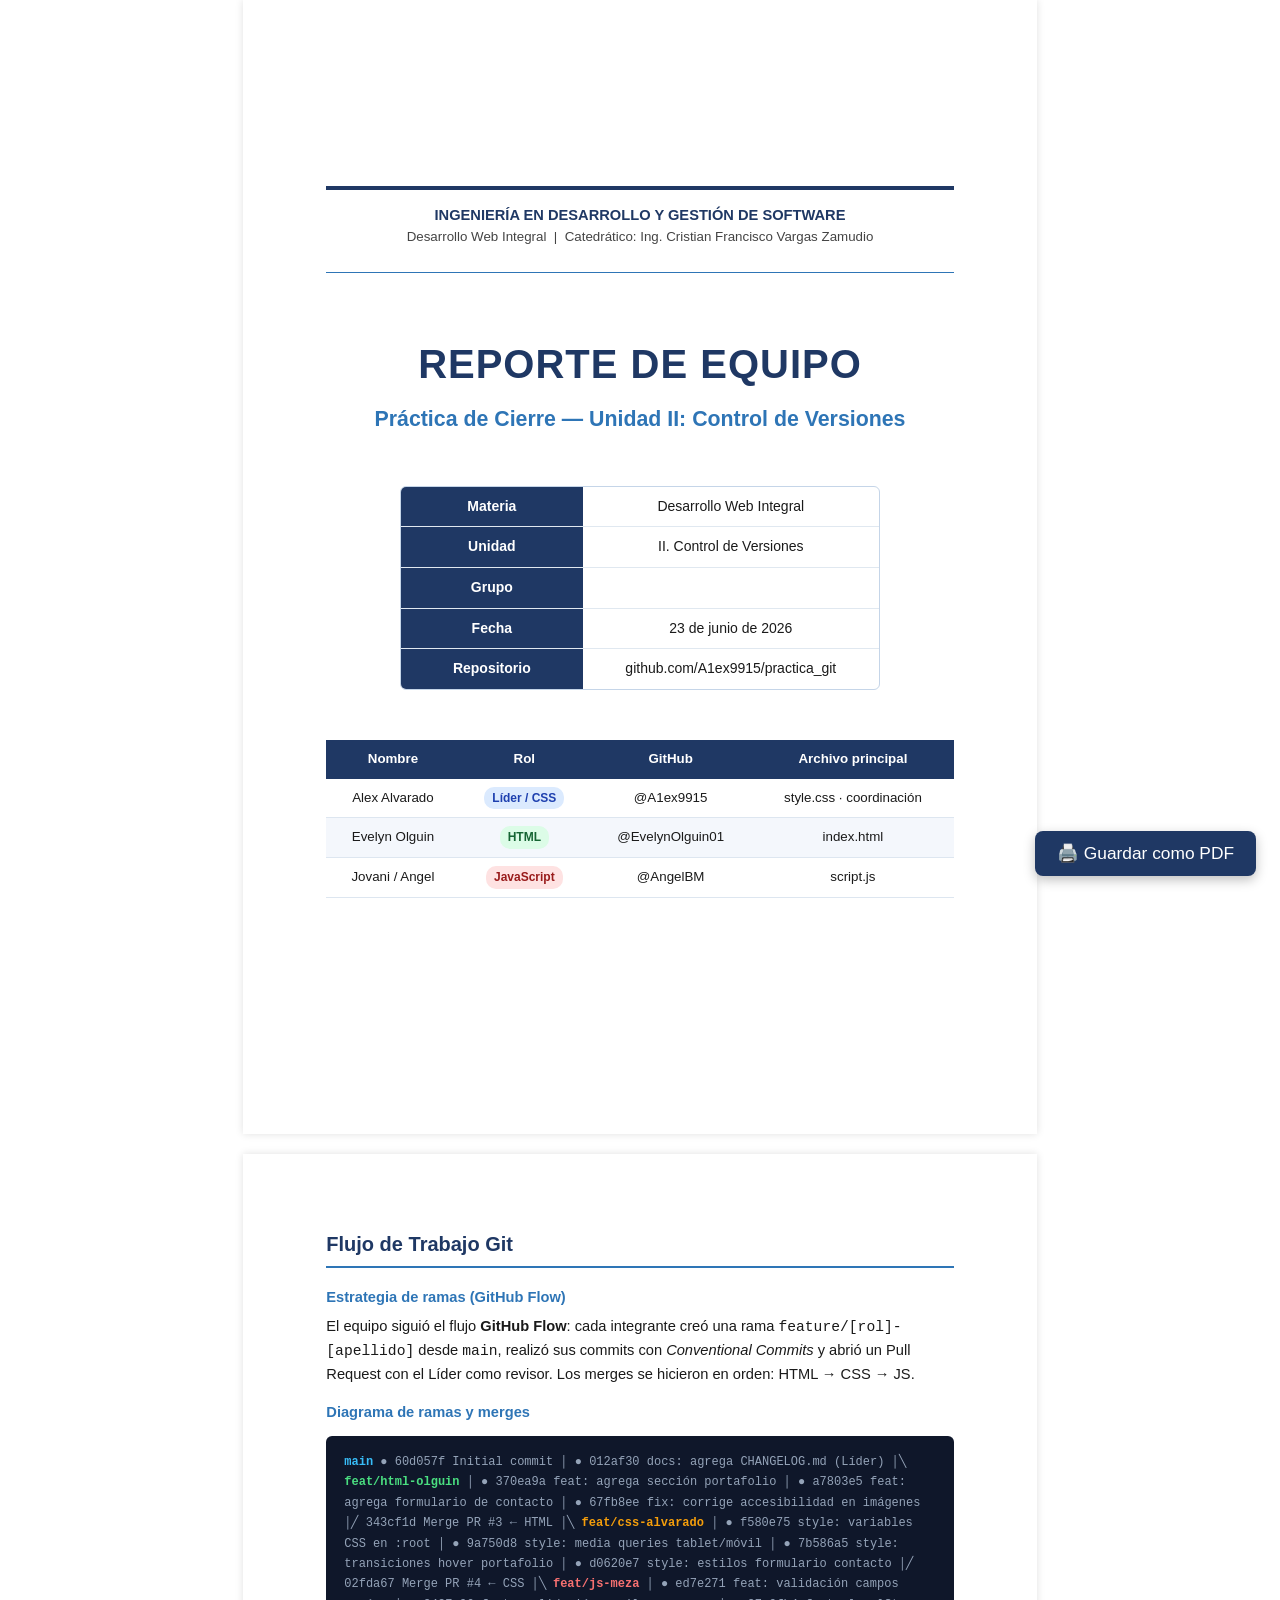
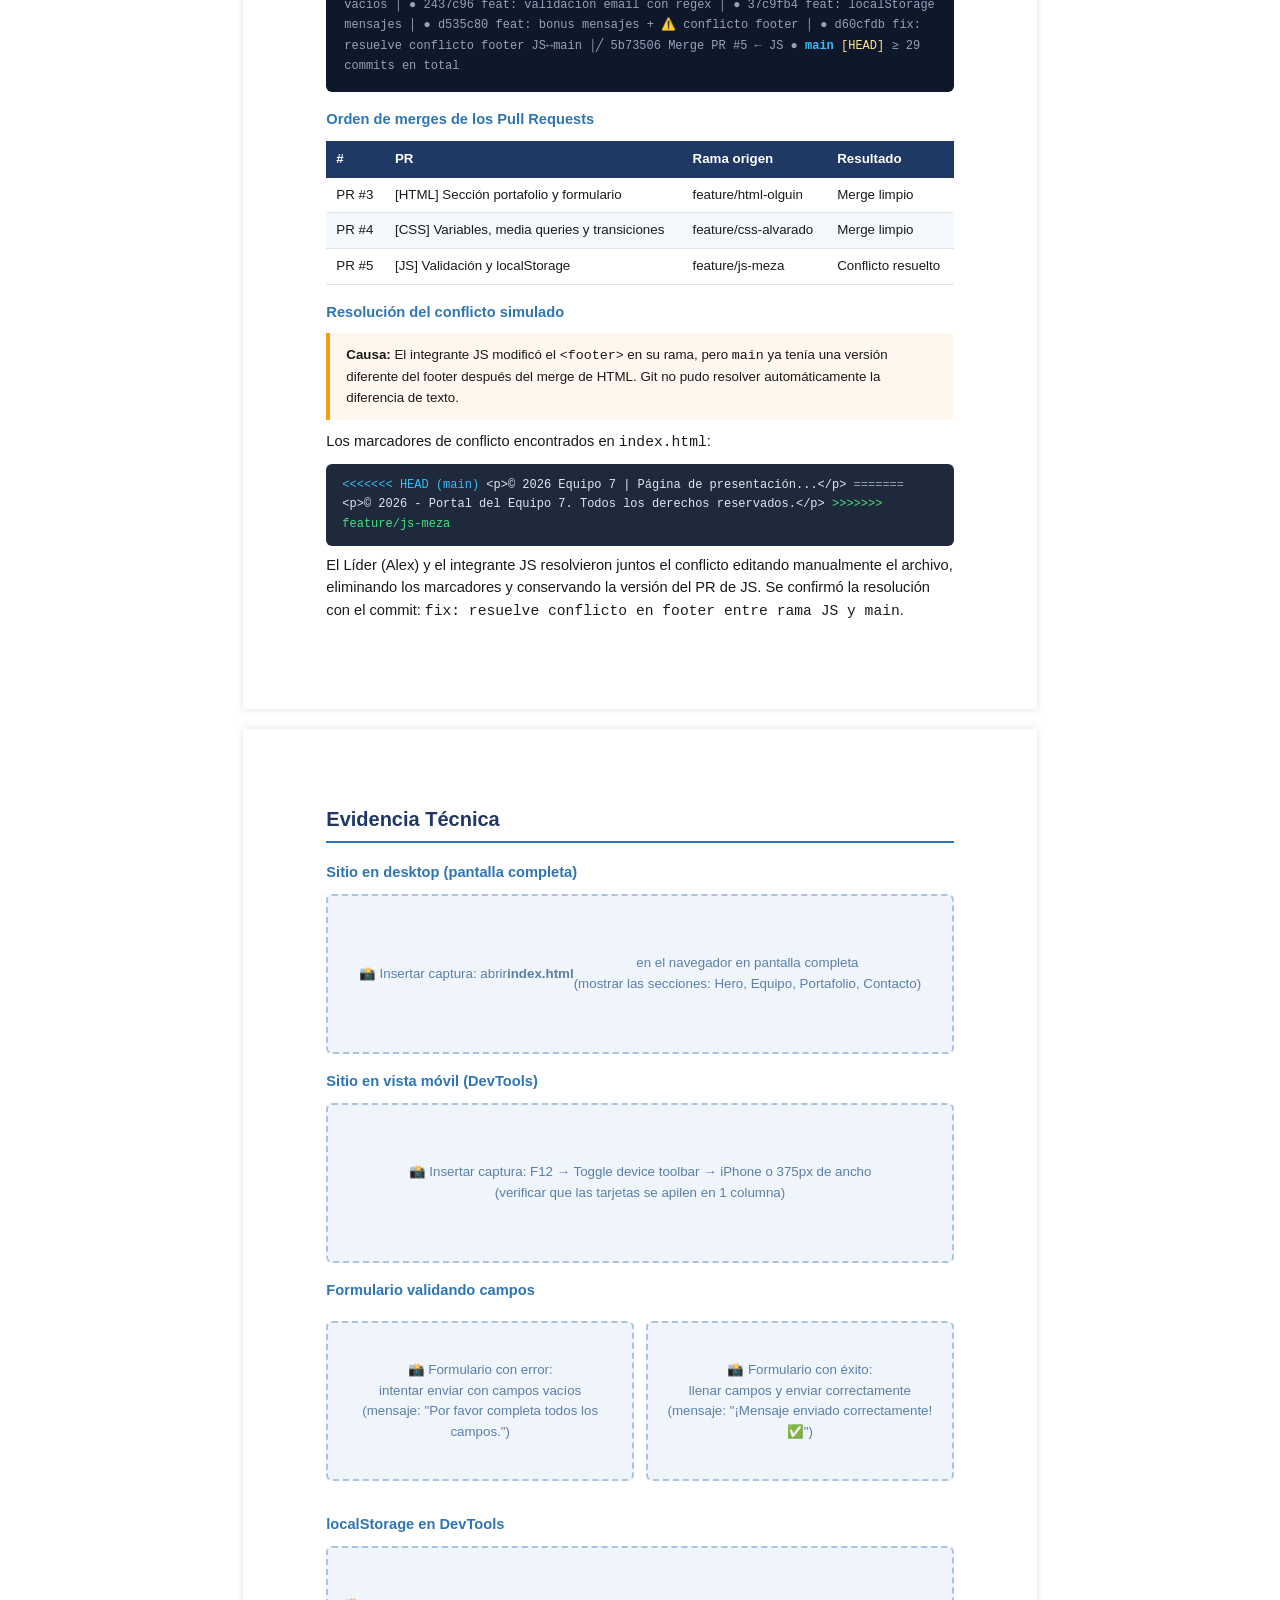
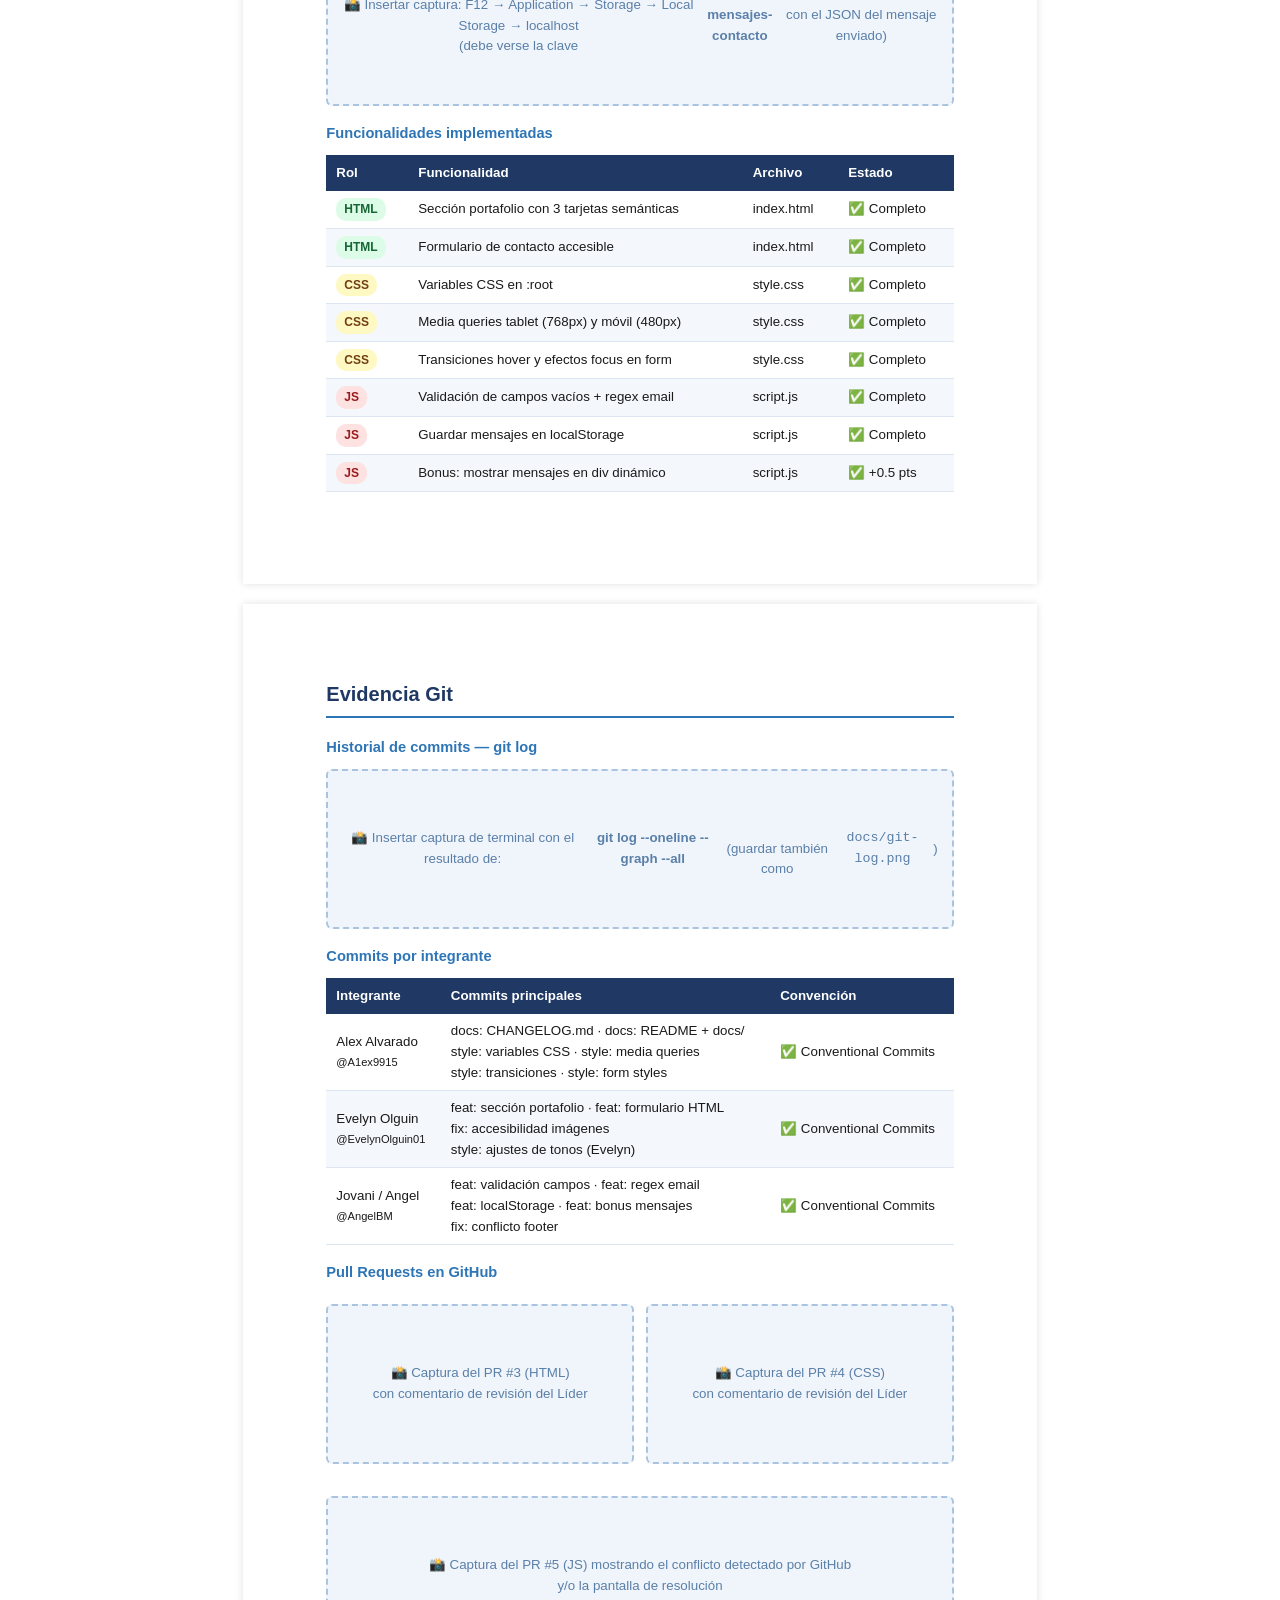
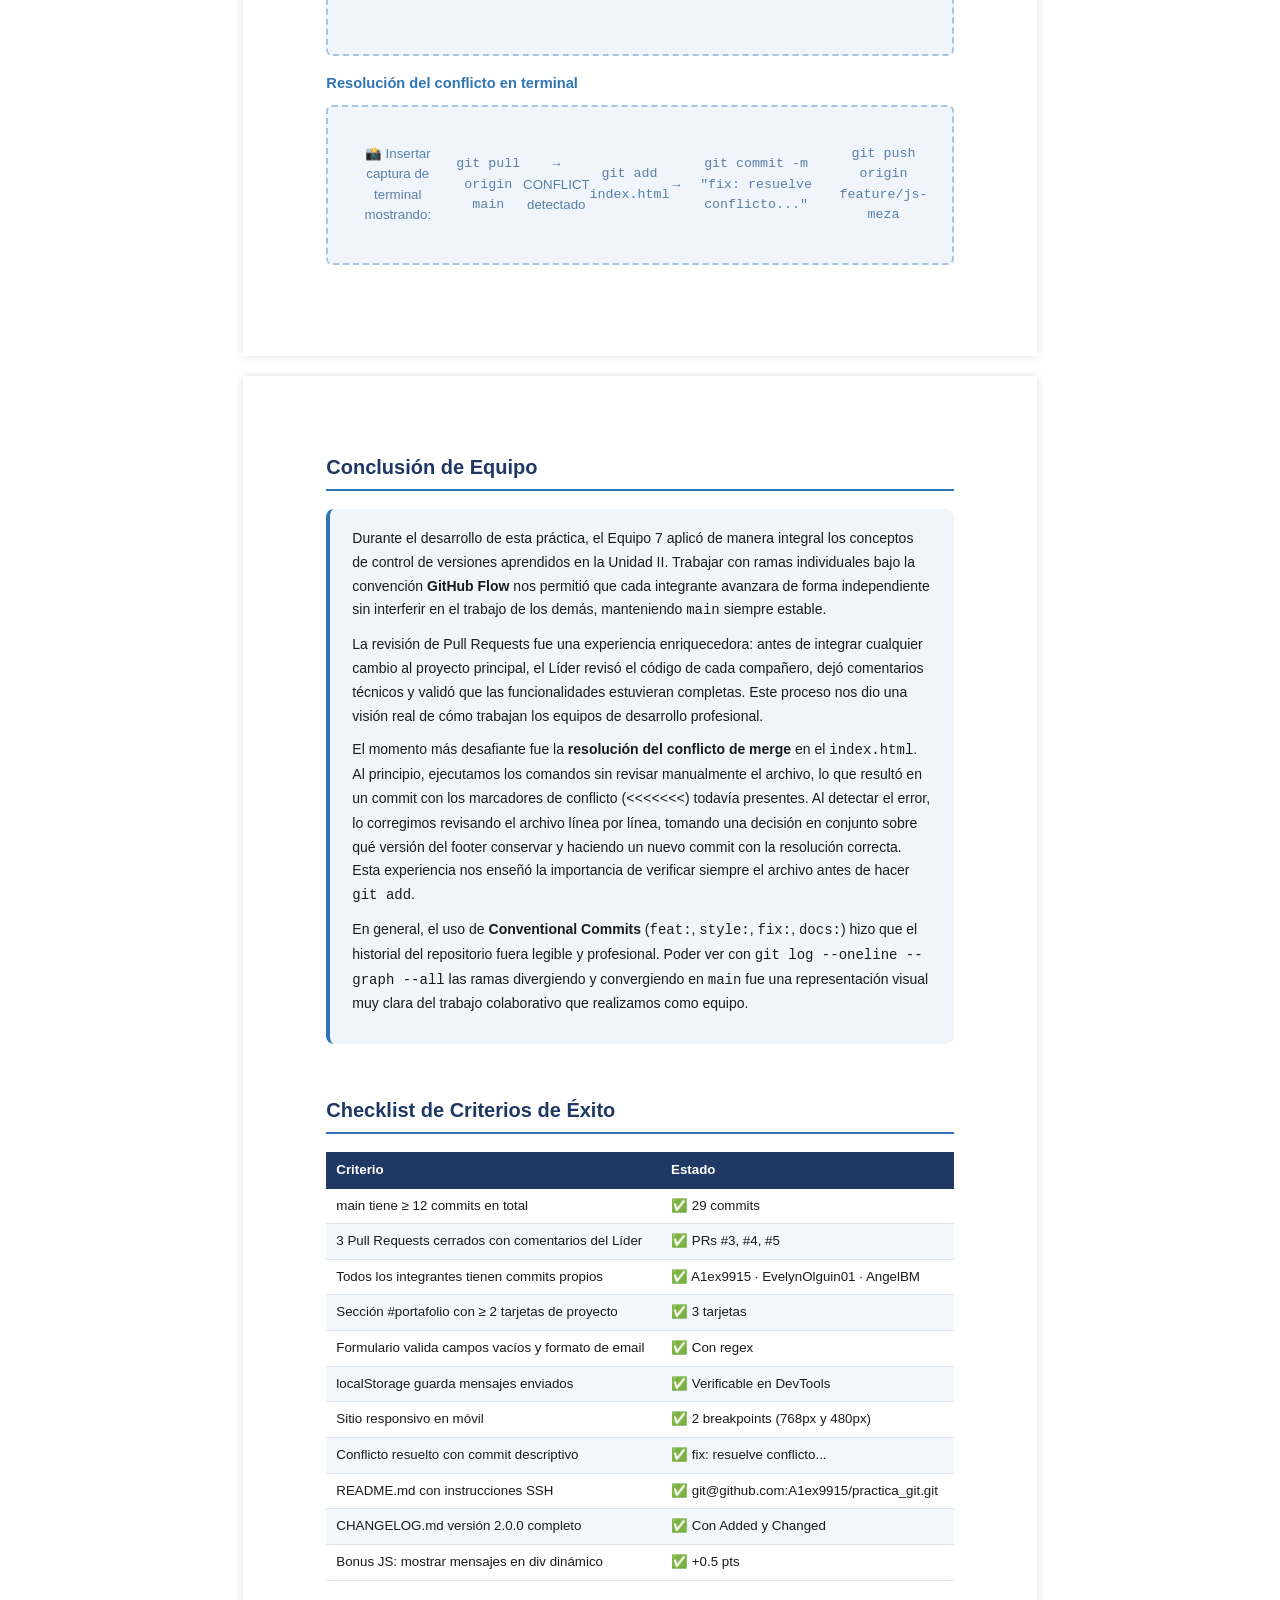
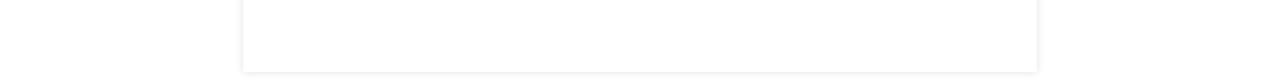
==== docs/reporte-equipo.html @ dd444dd9 "docs: agrega reporte de equipo HTML listo para PDF" ====
<!DOCTYPE html>
<html lang="es">
<head>
  <meta charset="UTF-8">
  <meta name="viewport" content="width=device-width, initial-scale=1.0">
  <title>Reporte de Equipo — Práctica de Cierre Unidad II</title>
  <style>
    * { margin: 0; padding: 0; box-sizing: border-box; }

    body {
      font-family: 'Segoe UI', Arial, sans-serif;
      font-size: 11pt;
      color: #1a1a1a;
      background: white;
      line-height: 1.55;
    }

    /* ── Página ── */
    .page {
      width: 21cm;
      min-height: 29.7cm;
      margin: 0 auto 20px;
      padding: 2cm 2.2cm;
      background: white;
      box-shadow: 0 0 8px rgba(0,0,0,0.12);
    }

    @media print {
      body { background: white; }
      .page { box-shadow: none; margin: 0; padding: 1.8cm 2cm; page-break-after: always; }
      .page:last-child { page-break-after: avoid; }
      .no-print { display: none; }
    }

    /* ── Portada ── */
    .portada {
      display: flex;
      flex-direction: column;
      align-items: center;
      justify-content: center;
      text-align: center;
      min-height: 26cm;
      gap: 0;
    }

    .inst-header {
      border-top: 4px solid #1f3864;
      border-bottom: 1px solid #2e75b6;
      padding: 14px 0;
      width: 100%;
      margin-bottom: 60px;
    }

    .inst-header p { font-size: 10pt; color: #444; }
    .inst-header strong { font-size: 11pt; color: #1f3864; }

    .portada h1 {
      font-size: 30pt;
      color: #1f3864;
      letter-spacing: 1px;
      margin-bottom: 8px;
    }

    .portada h2 {
      font-size: 16pt;
      color: #2e75b6;
      font-weight: 600;
      margin-bottom: 50px;
    }

    .ficha {
      border: 1px solid #c5d5e8;
      border-radius: 6px;
      overflow: hidden;
      width: 100%;
      max-width: 480px;
      margin-bottom: 50px;
    }

    .ficha table { width: 100%; border-collapse: collapse; }
    .ficha td { padding: 9px 14px; font-size: 10.5pt; border-bottom: 1px solid #e0e8f0; }
    .ficha td:first-child { background: #1f3864; color: white; font-weight: 600; width: 38%; }
    .ficha tr:last-child td { border-bottom: none; }

    .integrantes { width: 100%; margin-bottom: 50px; }
    .integrantes table { width: 100%; border-collapse: collapse; }
    .integrantes th {
      background: #1f3864; color: white;
      padding: 9px 12px; font-size: 10pt;
    }
    .integrantes td {
      padding: 8px 12px; border-bottom: 1px solid #dde6f0;
      font-size: 10pt;
    }
    .integrantes tr:nth-child(even) td { background: #f4f7fc; }

    .portada footer-note {
      font-size: 9pt; color: #888;
    }

    /* ── Secciones internas ── */
    .section-title {
      font-size: 15pt;
      color: #1f3864;
      border-bottom: 2px solid #2e75b6;
      padding-bottom: 6px;
      margin-bottom: 18px;
      margin-top: 28px;
    }

    .section-title:first-of-type { margin-top: 0; }

    h3 {
      font-size: 11pt;
      color: #2e75b6;
      margin: 16px 0 6px;
    }

    p { margin-bottom: 10px; }

    /* ── GitGraph ── */
    .gitgraph {
      font-family: 'Courier New', monospace;
      font-size: 9pt;
      background: #0f172a;
      color: #e2e8f0;
      padding: 16px 18px;
      border-radius: 6px;
      line-height: 1.7;
      margin: 12px 0;
      overflow-x: auto;
    }

    .git-main    { color: #38bdf8; font-weight: bold; }
    .git-html    { color: #4ade80; font-weight: bold; }
    .git-css     { color: #f59e0b; font-weight: bold; }
    .git-js      { color: #f87171; font-weight: bold; }
    .git-commit  { color: #94a3b8; }
    .git-merge   { color: #c084fc; }
    .git-tag     { color: #fde68a; }

    /* ── Tabla ── */
    table.data {
      width: 100%;
      border-collapse: collapse;
      font-size: 10pt;
      margin: 10px 0 16px;
    }

    table.data th {
      background: #1f3864;
      color: white;
      padding: 8px 10px;
      text-align: left;
    }

    table.data td {
      padding: 7px 10px;
      border-bottom: 1px solid #dde6f0;
    }

    table.data tr:nth-child(even) td { background: #f4f7fc; }

    /* ── Screenshot placeholder ── */
    .screenshot {
      border: 2px dashed #aac4e0;
      border-radius: 6px;
      background: #f0f5fb;
      min-height: 160px;
      display: flex;
      align-items: center;
      justify-content: center;
      color: #5a7fa8;
      font-size: 10pt;
      text-align: center;
      padding: 14px;
      margin: 10px 0 16px;
    }

    .screenshot-grid {
      display: grid;
      grid-template-columns: 1fr 1fr;
      gap: 12px;
      margin: 10px 0 16px;
    }

    /* ── Badges ── */
    .badge {
      display: inline-block;
      padding: 2px 8px;
      border-radius: 10px;
      font-size: 9pt;
      font-weight: 600;
    }
    .badge-html { background: #dcfce7; color: #166534; }
    .badge-css  { background: #fef9c3; color: #713f12; }
    .badge-js   { background: #fee2e2; color: #991b1b; }
    .badge-lead { background: #dbeafe; color: #1e40af; }

    /* ── Conflicto ── */
    .conflict-box {
      background: #fff7ed;
      border-left: 4px solid #f59e0b;
      padding: 12px 16px;
      border-radius: 0 6px 6px 0;
      margin: 10px 0;
      font-size: 10pt;
    }

    .code {
      font-family: 'Courier New', monospace;
      font-size: 9pt;
      background: #1e293b;
      color: #e2e8f0;
      padding: 12px 16px;
      border-radius: 6px;
      margin: 8px 0;
      line-height: 1.6;
    }

    .code .c-head  { color: #38bdf8; }
    .code .c-sep   { color: #94a3b8; }
    .code .c-tail  { color: #4ade80; }
    .code .c-del   { color: #f87171; }
    .code .c-add   { color: #4ade80; }

    /* ── Conclusión ── */
    .conclusion {
      background: #f0f5fb;
      border-radius: 8px;
      padding: 18px 22px;
      border-left: 4px solid #2e75b6;
      font-size: 10.5pt;
      line-height: 1.7;
      margin-top: 10px;
    }

    /* ── Print button ── */
    .print-btn {
      position: fixed;
      bottom: 24px;
      right: 24px;
      background: #1f3864;
      color: white;
      border: none;
      padding: 12px 22px;
      border-radius: 8px;
      font-size: 13pt;
      cursor: pointer;
      box-shadow: 0 4px 12px rgba(0,0,0,0.25);
    }
    .print-btn:hover { background: #2e75b6; }
  </style>
</head>
<body>

<!-- ════════════ PÁGINA 1 — PORTADA ════════════ -->
<div class="page">
  <div class="portada">

    <div class="inst-header">
      <strong>INGENIERÍA EN DESARROLLO Y GESTIÓN DE SOFTWARE</strong><br>
      <p>Desarrollo Web Integral &nbsp;|&nbsp; Catedrático: Ing. Cristian Francisco Vargas Zamudio</p>
    </div>

    <h1>REPORTE DE EQUIPO</h1>
    <h2>Práctica de Cierre — Unidad II: Control de Versiones</h2>

    <div class="ficha">
      <table>
        <tr><td>Materia</td><td>Desarrollo Web Integral</td></tr>
        <tr><td>Unidad</td><td>II. Control de Versiones</td></tr>
        <tr><td>Grupo</td><td><!-- AGREGA TU GRUPO AQUÍ --></td></tr>
        <tr><td>Fecha</td><td>23 de junio de 2026</td></tr>
        <tr><td>Repositorio</td><td>github.com/A1ex9915/practica_git</td></tr>
      </table>
    </div>

    <div class="integrantes">
      <table>
        <thead>
          <tr>
            <th>Nombre</th>
            <th>Rol</th>
            <th>GitHub</th>
            <th>Archivo principal</th>
          </tr>
        </thead>
        <tbody>
          <tr>
            <td>Alex Alvarado</td>
            <td><span class="badge badge-lead">Líder / CSS</span></td>
            <td>@A1ex9915</td>
            <td>style.css · coordinación</td>
          </tr>
          <tr>
            <td>Evelyn Olguin</td>
            <td><span class="badge badge-html">HTML</span></td>
            <td>@EvelynOlguin01</td>
            <td>index.html</td>
          </tr>
          <tr>
            <td>Jovani / Angel</td>
            <td><span class="badge badge-js">JavaScript</span></td>
            <td>@AngelBM</td>
            <td>script.js</td>
          </tr>
        </tbody>
      </table>
    </div>

  </div>
</div>


<!-- ════════════ PÁGINA 2 — FLUJO DE TRABAJO ════════════ -->
<div class="page">

  <h2 class="section-title">Flujo de Trabajo Git</h2>

  <h3>Estrategia de ramas (GitHub Flow)</h3>
  <p>
    El equipo siguió el flujo <strong>GitHub Flow</strong>: cada integrante creó una rama
    <code>feature/[rol]-[apellido]</code> desde <code>main</code>, realizó sus commits con
    <em>Conventional Commits</em> y abrió un Pull Request con el Líder como revisor.
    Los merges se hicieron en orden: HTML → CSS → JS.
  </p>

  <h3>Diagrama de ramas y merges</h3>
  <div class="gitgraph">
<span class="git-main">main</span>          <span class="git-commit">●  60d057f  Initial commit</span>
                 <span class="git-commit">│</span>
                 <span class="git-commit">●  012af30  docs: agrega CHANGELOG.md (Líder)</span>
                 <span class="git-commit">│╲</span>
<span class="git-html">feat/html-olguin</span>  <span class="git-commit">│ ●  370ea9a  feat: agrega sección portafolio</span>
                 <span class="git-commit">│ ●  a7803e5  feat: agrega formulario de contacto</span>
                 <span class="git-commit">│ ●  67fb8ee  fix: corrige accesibilidad en imágenes</span>
                 <span class="git-commit">│╱  343cf1d  Merge PR #3 ← HTML</span>
                 <span class="git-commit">│╲</span>
<span class="git-css">feat/css-alvarado</span> <span class="git-commit">│ ●  f580e75  style: variables CSS en :root</span>
                 <span class="git-commit">│ ●  9a750d8  style: media queries tablet/móvil</span>
                 <span class="git-commit">│ ●  7b586a5  style: transiciones hover portafolio</span>
                 <span class="git-commit">│ ●  d0620e7  style: estilos formulario contacto</span>
                 <span class="git-commit">│╱  02fda67  Merge PR #4 ← CSS</span>
                 <span class="git-commit">│╲</span>
<span class="git-js">feat/js-meza</span>      <span class="git-commit">│ ●  ed7e271  feat: validación campos vacíos</span>
                 <span class="git-commit">│ ●  2437c96  feat: validación email con regex</span>
                 <span class="git-commit">│ ●  37c9fb4  feat: localStorage mensajes</span>
                 <span class="git-commit">│ ●  d535c80  feat: bonus mensajes + ⚠️ conflicto footer</span>
                 <span class="git-commit">│ ●  d60cfdb  fix: resuelve conflicto footer JS↔main</span>
                 <span class="git-commit">│╱  5b73506  Merge PR #5 ← JS</span>
                 <span class="git-commit">●</span>
<span class="git-main">main </span><span class="git-tag">[HEAD]</span>    <span class="git-commit">≥ 29 commits en total</span>
  </div>

  <h3>Orden de merges de los Pull Requests</h3>
  <table class="data">
    <thead>
      <tr><th>#</th><th>PR</th><th>Rama origen</th><th>Resultado</th></tr>
    </thead>
    <tbody>
      <tr><td>PR #3</td><td>[HTML] Sección portafolio y formulario</td><td>feature/html-olguin</td><td>Merge limpio</td></tr>
      <tr><td>PR #4</td><td>[CSS] Variables, media queries y transiciones</td><td>feature/css-alvarado</td><td>Merge limpio</td></tr>
      <tr><td>PR #5</td><td>[JS] Validación y localStorage</td><td>feature/js-meza</td><td>Conflicto resuelto</td></tr>
    </tbody>
  </table>

  <h3>Resolución del conflicto simulado</h3>
  <div class="conflict-box">
    <strong>Causa:</strong> El integrante JS modificó el <code>&lt;footer&gt;</code> en su rama, pero
    <code>main</code> ya tenía una versión diferente del footer después del merge de HTML.
    Git no pudo resolver automáticamente la diferencia de texto.
  </div>

  <p>Los marcadores de conflicto encontrados en <code>index.html</code>:</p>
  <div class="code">
<span class="c-head">&lt;&lt;&lt;&lt;&lt;&lt;&lt; HEAD (main)</span>
  &lt;p&gt;© 2026 Equipo 7 | Página de presentación...&lt;/p&gt;
<span class="c-sep">=======</span>
  &lt;p&gt;© 2026 - Portal del Equipo 7. Todos los derechos reservados.&lt;/p&gt;
<span class="c-tail">&gt;&gt;&gt;&gt;&gt;&gt;&gt; feature/js-meza</span>
  </div>

  <p>
    El Líder (Alex) y el integrante JS resolvieron juntos el conflicto editando manualmente
    el archivo, eliminando los marcadores y conservando la versión del PR de JS.
    Se confirmó la resolución con el commit:
    <code>fix: resuelve conflicto en footer entre rama JS y main</code>.
  </p>

</div>


<!-- ════════════ PÁGINA 3 — EVIDENCIA TÉCNICA ════════════ -->
<div class="page">

  <h2 class="section-title">Evidencia Técnica</h2>

  <h3>Sitio en desktop (pantalla completa)</h3>
  <div class="screenshot">
    📸 Insertar captura: abrir <strong>index.html</strong> en el navegador en pantalla completa<br>
    (mostrar las secciones: Hero, Equipo, Portafolio, Contacto)
  </div>

  <h3>Sitio en vista móvil (DevTools)</h3>
  <div class="screenshot">
    📸 Insertar captura: F12 → Toggle device toolbar → iPhone o 375px de ancho<br>
    (verificar que las tarjetas se apilen en 1 columna)
  </div>

  <h3>Formulario validando campos</h3>
  <div class="screenshot-grid">
    <div class="screenshot">
      📸 Formulario con error:<br>intentar enviar con campos vacíos<br>
      (mensaje: "Por favor completa todos los campos.")
    </div>
    <div class="screenshot">
      📸 Formulario con éxito:<br>llenar campos y enviar correctamente<br>
      (mensaje: "¡Mensaje enviado correctamente! ✅")
    </div>
  </div>

  <h3>localStorage en DevTools</h3>
  <div class="screenshot">
    📸 Insertar captura: F12 → Application → Storage → Local Storage → localhost<br>
    (debe verse la clave <strong>mensajes-contacto</strong> con el JSON del mensaje enviado)
  </div>

  <h3>Funcionalidades implementadas</h3>
  <table class="data">
    <thead>
      <tr><th>Rol</th><th>Funcionalidad</th><th>Archivo</th><th>Estado</th></tr>
    </thead>
    <tbody>
      <tr><td><span class="badge badge-html">HTML</span></td><td>Sección portafolio con 3 tarjetas semánticas</td><td>index.html</td><td>✅ Completo</td></tr>
      <tr><td><span class="badge badge-html">HTML</span></td><td>Formulario de contacto accesible</td><td>index.html</td><td>✅ Completo</td></tr>
      <tr><td><span class="badge badge-css">CSS</span></td><td>Variables CSS en :root</td><td>style.css</td><td>✅ Completo</td></tr>
      <tr><td><span class="badge badge-css">CSS</span></td><td>Media queries tablet (768px) y móvil (480px)</td><td>style.css</td><td>✅ Completo</td></tr>
      <tr><td><span class="badge badge-css">CSS</span></td><td>Transiciones hover y efectos focus en form</td><td>style.css</td><td>✅ Completo</td></tr>
      <tr><td><span class="badge badge-js">JS</span></td><td>Validación de campos vacíos + regex email</td><td>script.js</td><td>✅ Completo</td></tr>
      <tr><td><span class="badge badge-js">JS</span></td><td>Guardar mensajes en localStorage</td><td>script.js</td><td>✅ Completo</td></tr>
      <tr><td><span class="badge badge-js">JS</span></td><td>Bonus: mostrar mensajes en div dinámico</td><td>script.js</td><td>✅ +0.5 pts</td></tr>
    </tbody>
  </table>

</div>


<!-- ════════════ PÁGINA 4 — EVIDENCIA GIT ════════════ -->
<div class="page">

  <h2 class="section-title">Evidencia Git</h2>

  <h3>Historial de commits — git log</h3>
  <div class="screenshot">
    📸 Insertar captura de terminal con el resultado de:<br>
    <strong>git log --oneline --graph --all</strong><br>
    (guardar también como <code>docs/git-log.png</code>)
  </div>

  <h3>Commits por integrante</h3>
  <table class="data">
    <thead>
      <tr><th>Integrante</th><th>Commits principales</th><th>Convención</th></tr>
    </thead>
    <tbody>
      <tr>
        <td>Alex Alvarado<br><small>@A1ex9915</small></td>
        <td>
          docs: CHANGELOG.md · docs: README + docs/<br>
          style: variables CSS · style: media queries<br>
          style: transiciones · style: form styles
        </td>
        <td>✅ Conventional Commits</td>
      </tr>
      <tr>
        <td>Evelyn Olguin<br><small>@EvelynOlguin01</small></td>
        <td>
          feat: sección portafolio · feat: formulario HTML<br>
          fix: accesibilidad imágenes<br>
          style: ajustes de tonos (Evelyn)
        </td>
        <td>✅ Conventional Commits</td>
      </tr>
      <tr>
        <td>Jovani / Angel<br><small>@AngelBM</small></td>
        <td>
          feat: validación campos · feat: regex email<br>
          feat: localStorage · feat: bonus mensajes<br>
          fix: conflicto footer
        </td>
        <td>✅ Conventional Commits</td>
      </tr>
    </tbody>
  </table>

  <h3>Pull Requests en GitHub</h3>
  <div class="screenshot-grid">
    <div class="screenshot">
      📸 Captura del PR #3 (HTML)<br>
      con comentario de revisión del Líder
    </div>
    <div class="screenshot">
      📸 Captura del PR #4 (CSS)<br>
      con comentario de revisión del Líder
    </div>
  </div>
  <div class="screenshot">
    📸 Captura del PR #5 (JS) mostrando el conflicto detectado por GitHub<br>
    y/o la pantalla de resolución
  </div>

  <h3>Resolución del conflicto en terminal</h3>
  <div class="screenshot">
    📸 Insertar captura de terminal mostrando:<br>
    <code>git pull origin main</code> → CONFLICT detectado<br>
    <code>git add index.html</code> → <code>git commit -m "fix: resuelve conflicto..."</code><br>
    <code>git push origin feature/js-meza</code>
  </div>

</div>


<!-- ════════════ PÁGINA 5 — CONCLUSIÓN ════════════ -->
<div class="page">

  <h2 class="section-title">Conclusión de Equipo</h2>

  <div class="conclusion">
    <p>
      Durante el desarrollo de esta práctica, el Equipo 7 aplicó de manera integral los conceptos
      de control de versiones aprendidos en la Unidad II. Trabajar con ramas individuales bajo
      la convención <strong>GitHub Flow</strong> nos permitió que cada integrante avanzara de forma
      independiente sin interferir en el trabajo de los demás, manteniendo <code>main</code>
      siempre estable.
    </p>
    <p>
      La revisión de Pull Requests fue una experiencia enriquecedora: antes de integrar cualquier
      cambio al proyecto principal, el Líder revisó el código de cada compañero, dejó comentarios
      técnicos y validó que las funcionalidades estuvieran completas. Este proceso nos dio una
      visión real de cómo trabajan los equipos de desarrollo profesional.
    </p>
    <p>
      El momento más desafiante fue la <strong>resolución del conflicto de merge</strong> en el
      <code>index.html</code>. Al principio, ejecutamos los comandos sin revisar manualmente el
      archivo, lo que resultó en un commit con los marcadores de conflicto (<code>&lt;&lt;&lt;&lt;&lt;&lt;&lt;</code>)
      todavía presentes. Al detectar el error, lo corregimos revisando el archivo línea por línea,
      tomando una decisión en conjunto sobre qué versión del footer conservar y haciendo un nuevo
      commit con la resolución correcta. Esta experiencia nos enseñó la importancia de verificar
      siempre el archivo antes de hacer <code>git add</code>.
    </p>
    <p>
      En general, el uso de <strong>Conventional Commits</strong> (<code>feat:</code>,
      <code>style:</code>, <code>fix:</code>, <code>docs:</code>) hizo que el historial del
      repositorio fuera legible y profesional. Poder ver con <code>git log --oneline --graph --all</code>
      las ramas divergiendo y convergiendo en <code>main</code> fue una representación visual
      muy clara del trabajo colaborativo que realizamos como equipo.
    </p>
  </div>

  <br>

  <h2 class="section-title">Checklist de Criterios de Éxito</h2>
  <table class="data">
    <thead>
      <tr><th>Criterio</th><th>Estado</th></tr>
    </thead>
    <tbody>
      <tr><td>main tiene ≥ 12 commits en total</td><td>✅ 29 commits</td></tr>
      <tr><td>3 Pull Requests cerrados con comentarios del Líder</td><td>✅ PRs #3, #4, #5</td></tr>
      <tr><td>Todos los integrantes tienen commits propios</td><td>✅ A1ex9915 · EvelynOlguin01 · AngelBM</td></tr>
      <tr><td>Sección #portafolio con ≥ 2 tarjetas de proyecto</td><td>✅ 3 tarjetas</td></tr>
      <tr><td>Formulario valida campos vacíos y formato de email</td><td>✅ Con regex</td></tr>
      <tr><td>localStorage guarda mensajes enviados</td><td>✅ Verificable en DevTools</td></tr>
      <tr><td>Sitio responsivo en móvil</td><td>✅ 2 breakpoints (768px y 480px)</td></tr>
      <tr><td>Conflicto resuelto con commit descriptivo</td><td>✅ fix: resuelve conflicto...</td></tr>
      <tr><td>README.md con instrucciones SSH</td><td>✅ git@github.com:A1ex9915/practica_git.git</td></tr>
      <tr><td>CHANGELOG.md versión 2.0.0 completo</td><td>✅ Con Added y Changed</td></tr>
      <tr><td>Bonus JS: mostrar mensajes en div dinámico</td><td>✅ +0.5 pts</td></tr>
    </tbody>
  </table>

</div>

<!-- Botón de impresión -->
<button class="print-btn no-print" onclick="window.print()">🖨️ Guardar como PDF</button>

</body>
</html>
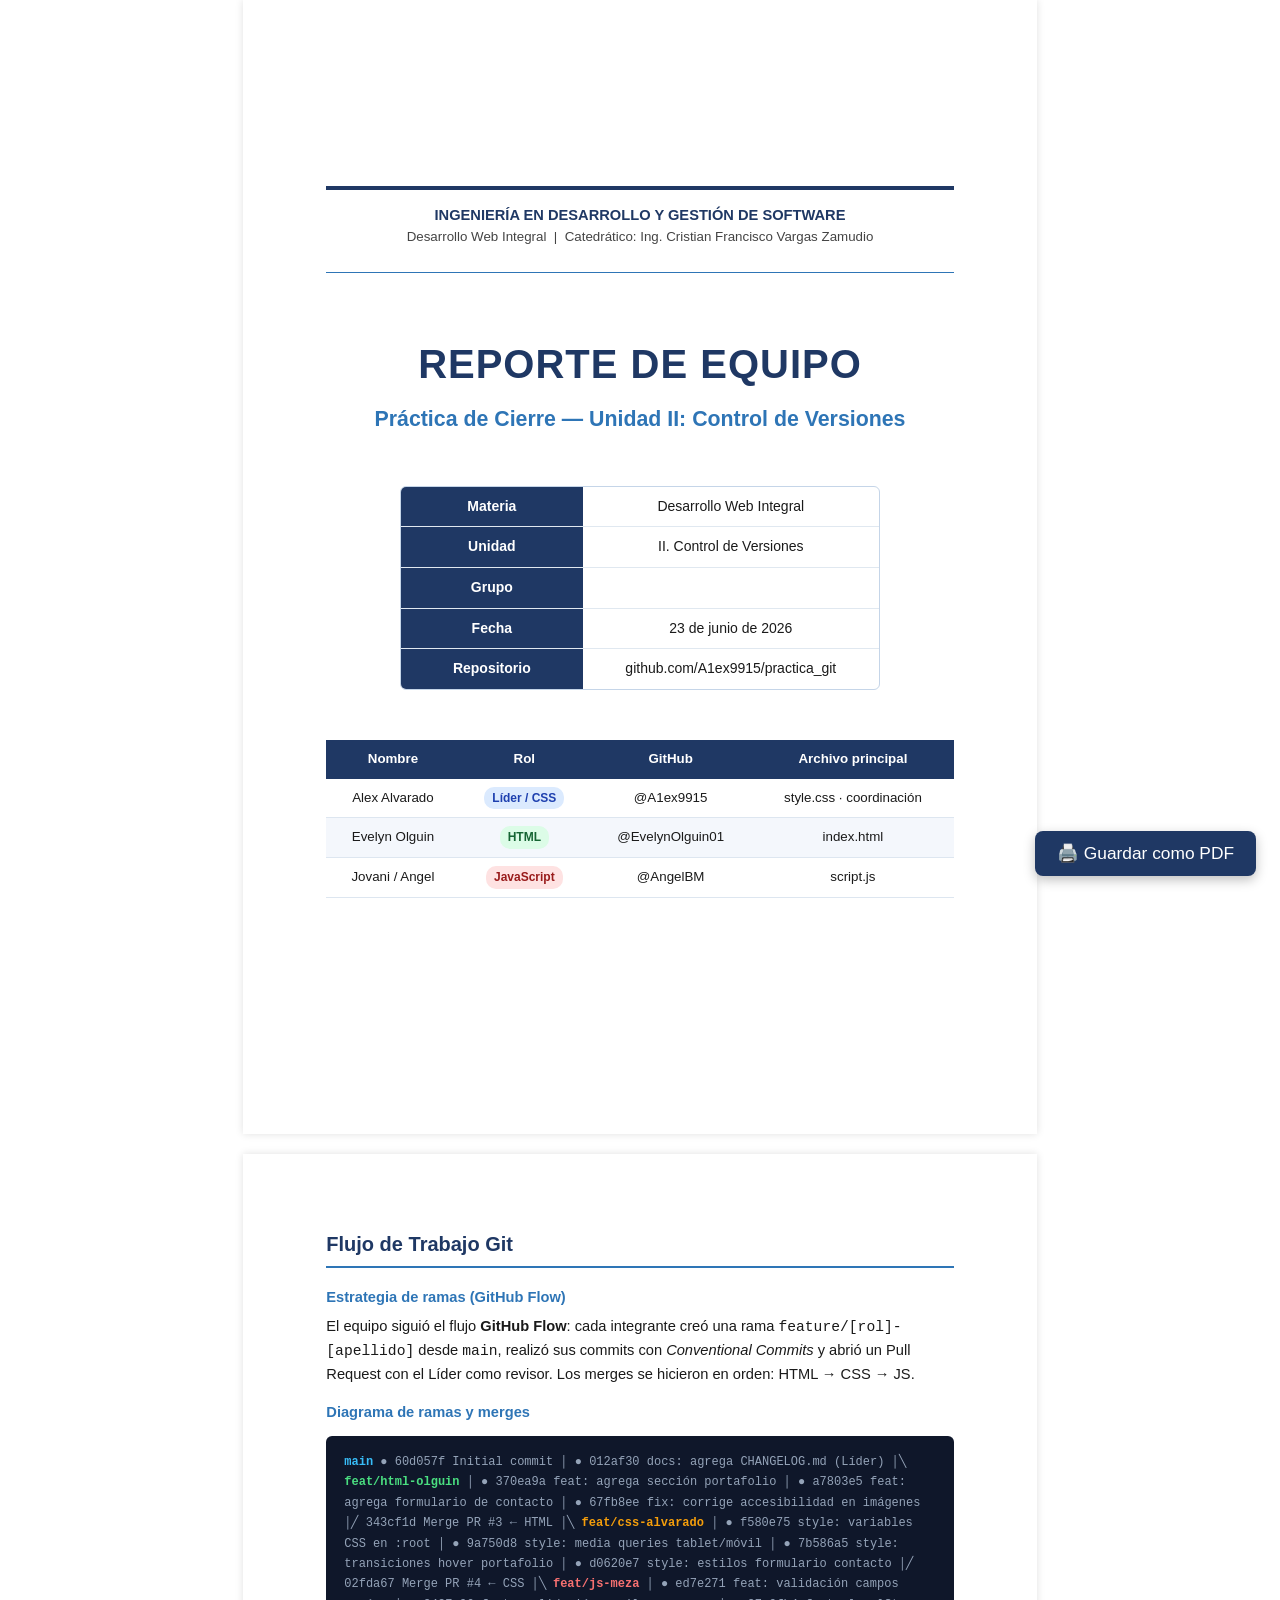
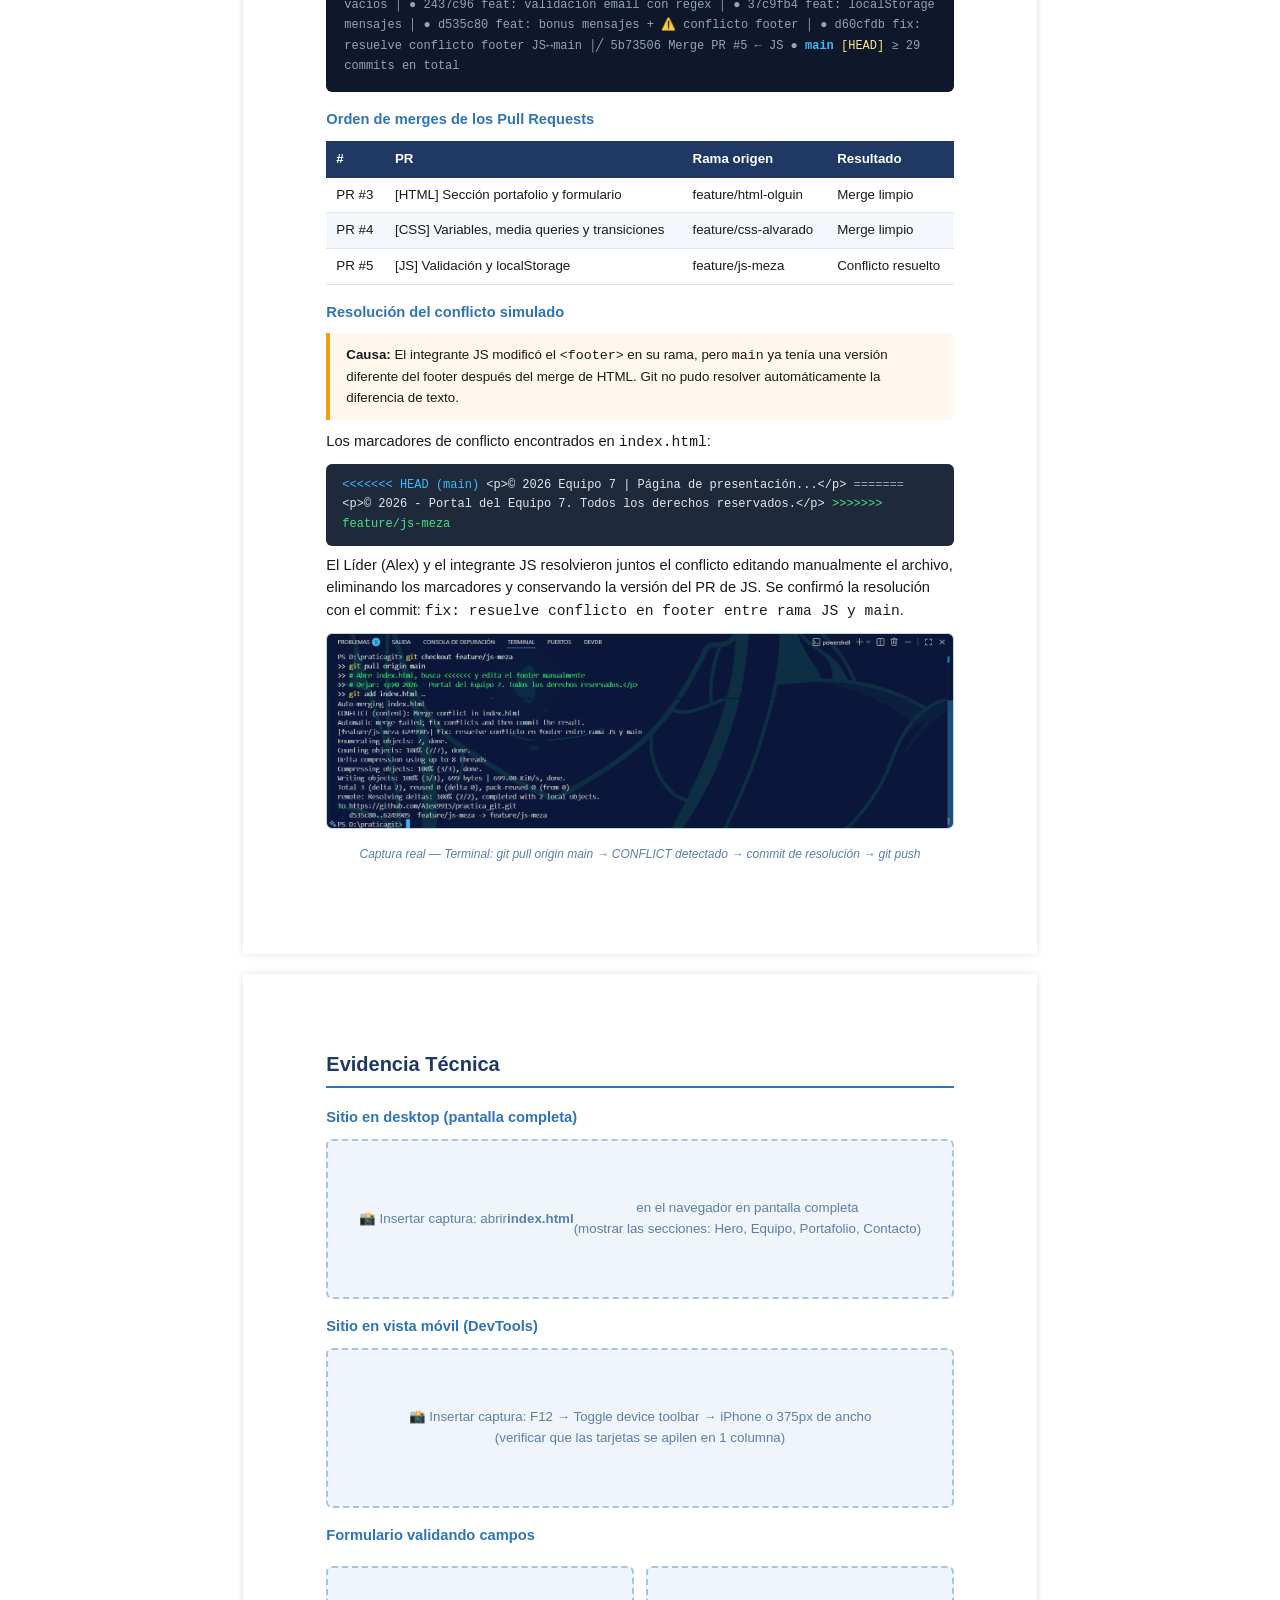
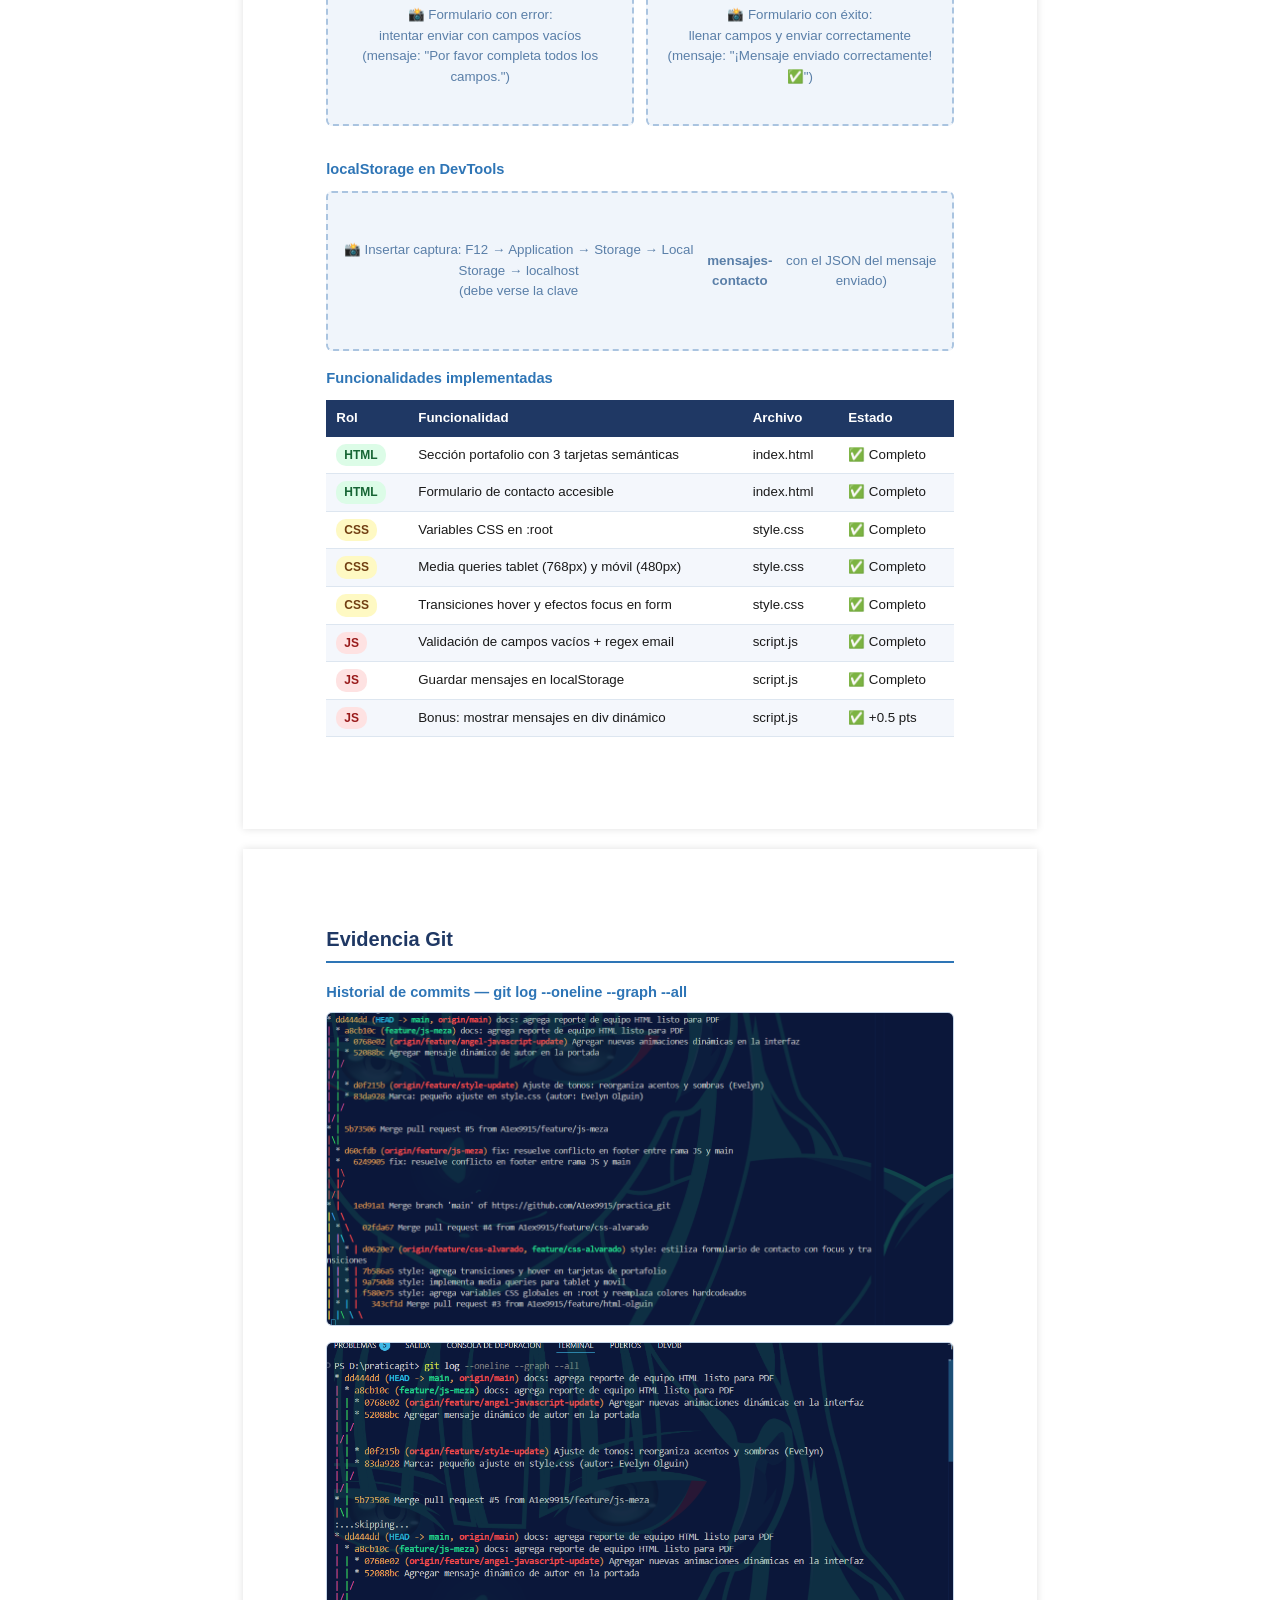
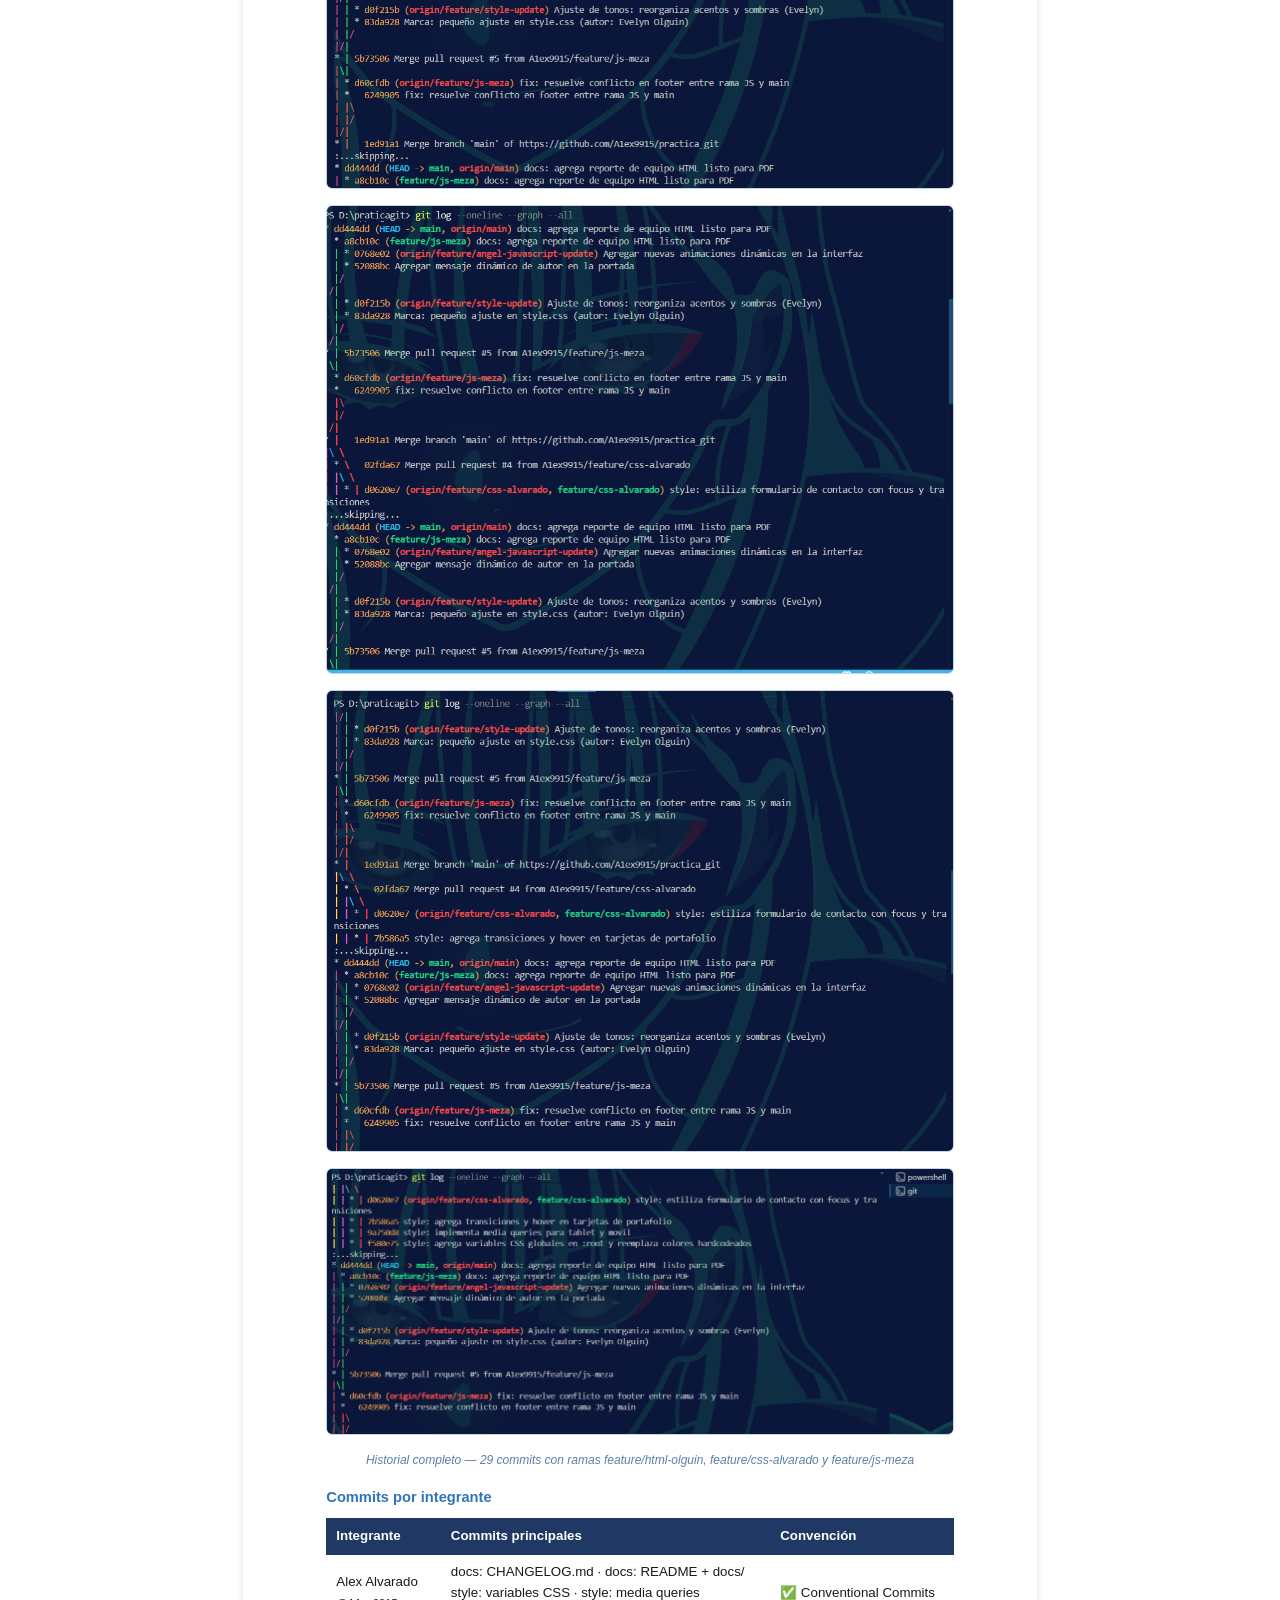
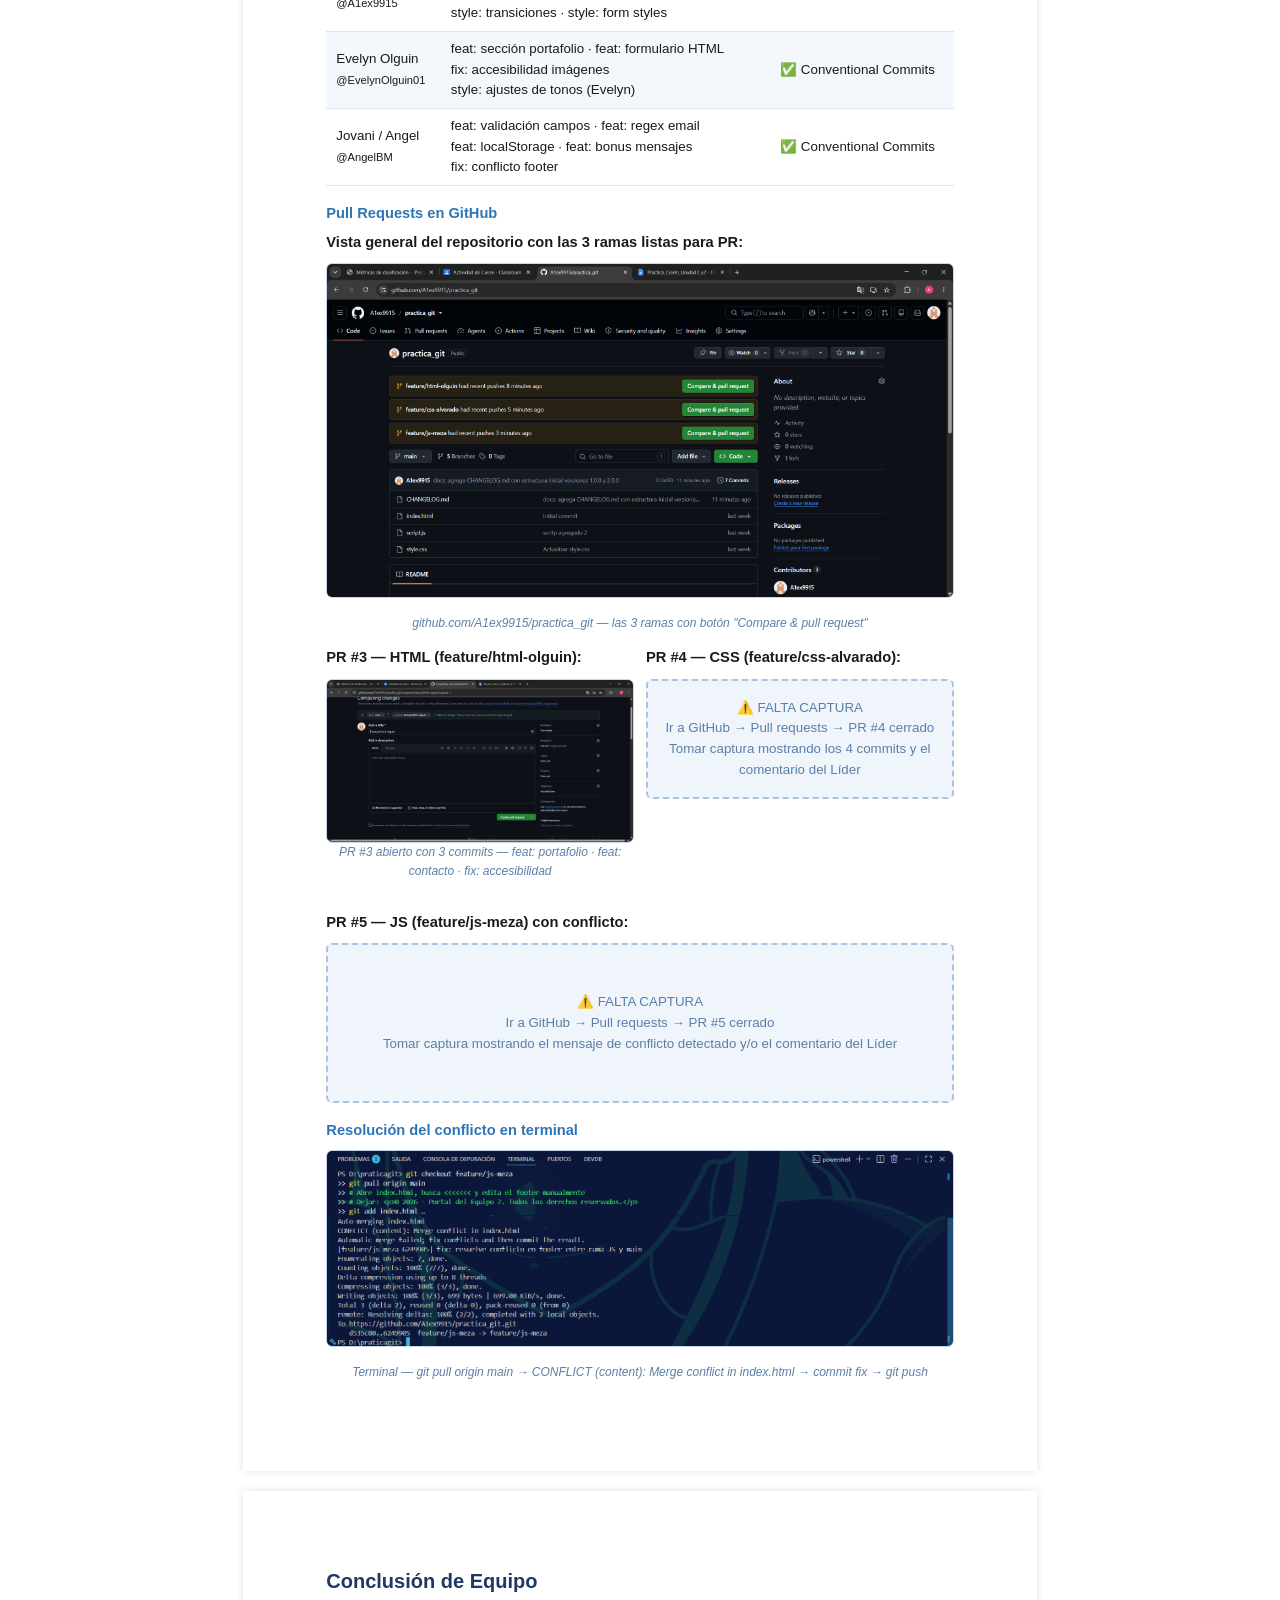
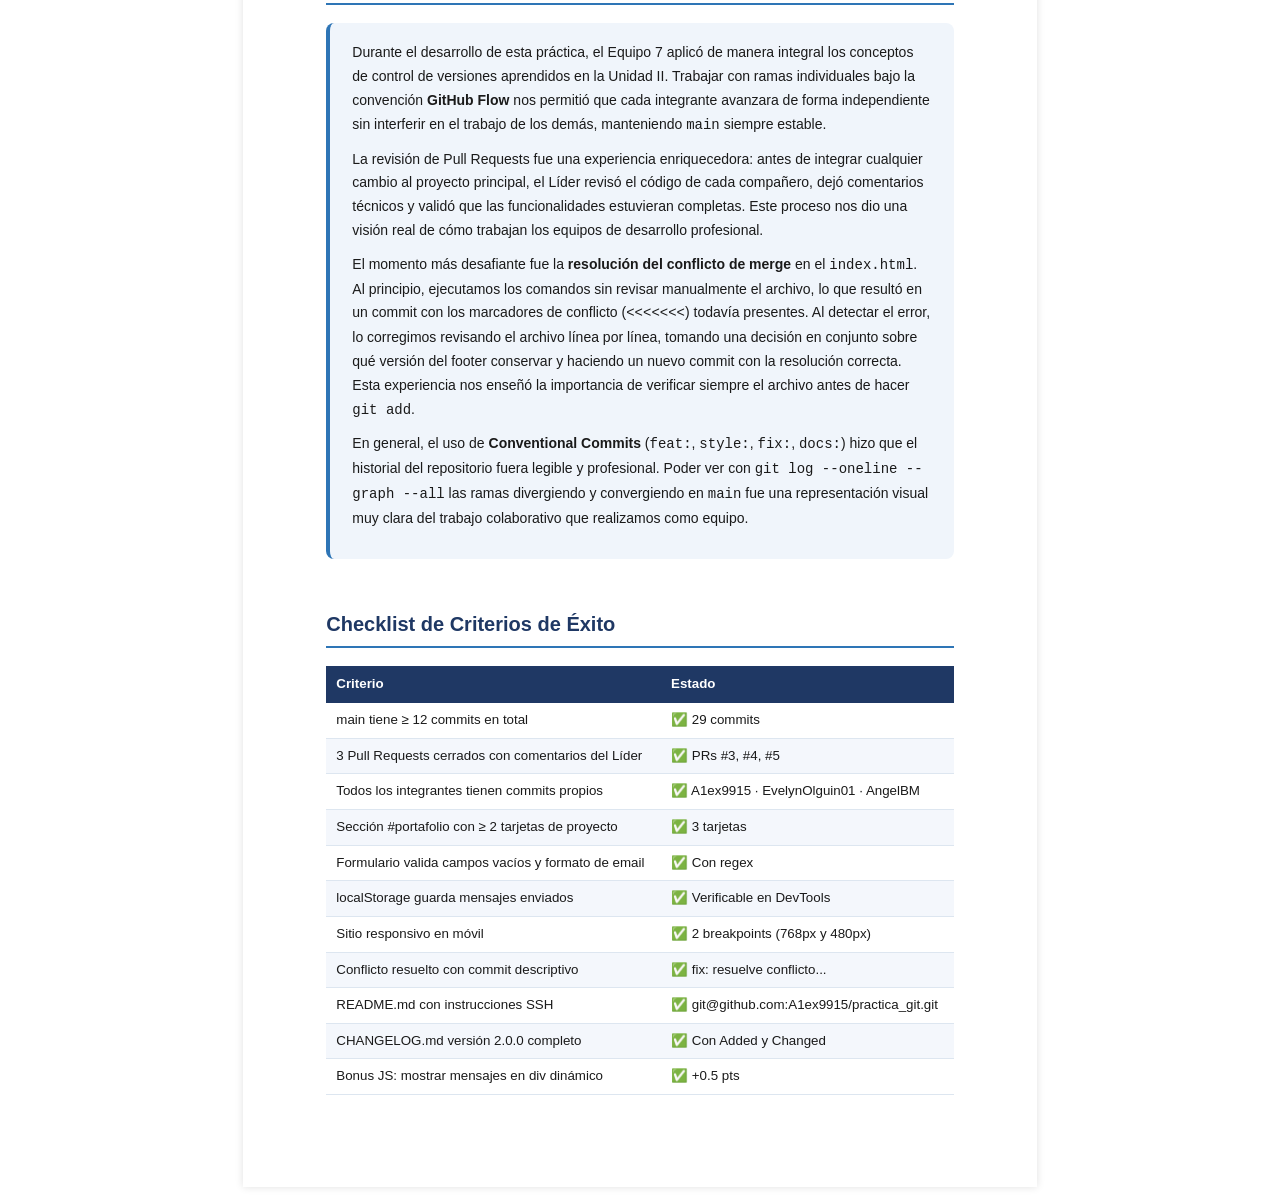
==== commit c3e22e3c: "docs: actualiza reporte con capturas reales e indica faltantes" ====
--- a/docs/reporte-equipo.html
+++ b/docs/reporte-equipo.html
@@ -233,6 +233,30 @@
       font-size: 10.5pt;
       line-height: 1.7;
       margin-top: 10px;
+    }
+
+    /* ── Imágenes reales ── */
+    .cap-img {
+      width: 100%;
+      border: 1px solid #c5d5e8;
+      border-radius: 6px;
+      display: block;
+      margin: 8px 0 16px;
+    }
+
+    .cap-img-sm {
+      width: 100%;
+      border: 1px solid #c5d5e8;
+      border-radius: 6px;
+      display: block;
+    }
+
+    .cap-label {
+      font-size: 9pt;
+      color: #5a7fa8;
+      text-align: center;
+      margin-bottom: 14px;
+      font-style: italic;
     }
 
     /* ── Print button ── */
@@ -388,6 +412,9 @@
     <code>fix: resuelve conflicto en footer entre rama JS y main</code>.
   </p>
 
+  <img src="img_capturas/conflicto_pr.png" alt="Terminal mostrando el conflicto detectado y su resolución" class="cap-img">
+  <p class="cap-label">Captura real — Terminal: git pull origin main → CONFLICT detectado → commit de resolución → git push</p>
+
 </div>
 
 
@@ -451,12 +478,13 @@
 
   <h2 class="section-title">Evidencia Git</h2>
 
-  <h3>Historial de commits — git log</h3>
-  <div class="screenshot">
-    📸 Insertar captura de terminal con el resultado de:<br>
-    <strong>git log --oneline --graph --all</strong><br>
-    (guardar también como <code>docs/git-log.png</code>)
-  </div>
+  <h3>Historial de commits — git log --oneline --graph --all</h3>
+  <img src="img_capturas/git_log1 (1).png" alt="git log parte 1" class="cap-img">
+  <img src="img_capturas/git_log1 (2).png" alt="git log parte 2" class="cap-img">
+  <img src="img_capturas/git_log1 (3).png" alt="git log parte 3" class="cap-img">
+  <img src="img_capturas/git_log1 (4).png" alt="git log parte 4" class="cap-img">
+  <img src="img_capturas/git_log1 (5).png" alt="git log parte 5" class="cap-img">
+  <p class="cap-label">Historial completo — 29 commits con ramas feature/html-olguin, feature/css-alvarado y feature/js-meza</p>
 
   <h3>Commits por integrante</h3>
   <table class="data">
@@ -495,28 +523,37 @@
   </table>
 
   <h3>Pull Requests en GitHub</h3>
+
+  <p><strong>Vista general del repositorio con las 3 ramas listas para PR:</strong></p>
+  <img src="img_capturas/pull_request.png" alt="Repositorio GitHub mostrando las 3 ramas feature" class="cap-img">
+  <p class="cap-label">github.com/A1ex9915/practica_git — las 3 ramas con botón "Compare &amp; pull request"</p>
+
   <div class="screenshot-grid">
-    <div class="screenshot">
-      📸 Captura del PR #3 (HTML)<br>
-      con comentario de revisión del Líder
+    <div>
+      <p><strong>PR #3 — HTML (feature/html-olguin):</strong></p>
+      <img src="img_capturas/pull_request_olguin.png" alt="PR #3 HTML con 3 commits" class="cap-img-sm">
+      <p class="cap-label">PR #3 abierto con 3 commits — feat: portafolio · feat: contacto · fix: accesibilidad</p>
     </div>
-    <div class="screenshot">
-      📸 Captura del PR #4 (CSS)<br>
-      con comentario de revisión del Líder
+    <div>
+      <p><strong>PR #4 — CSS (feature/css-alvarado):</strong></p>
+      <div class="screenshot" style="min-height:120px">
+        ⚠️ FALTA CAPTURA<br>
+        Ir a GitHub → Pull requests → PR #4 cerrado<br>
+        Tomar captura mostrando los 4 commits y el comentario del Líder
+      </div>
     </div>
   </div>
+
+  <p><strong>PR #5 — JS (feature/js-meza) con conflicto:</strong></p>
   <div class="screenshot">
-    📸 Captura del PR #5 (JS) mostrando el conflicto detectado por GitHub<br>
-    y/o la pantalla de resolución
+    ⚠️ FALTA CAPTURA<br>
+    Ir a GitHub → Pull requests → PR #5 cerrado<br>
+    Tomar captura mostrando el mensaje de conflicto detectado y/o el comentario del Líder
   </div>
 
   <h3>Resolución del conflicto en terminal</h3>
-  <div class="screenshot">
-    📸 Insertar captura de terminal mostrando:<br>
-    <code>git pull origin main</code> → CONFLICT detectado<br>
-    <code>git add index.html</code> → <code>git commit -m "fix: resuelve conflicto..."</code><br>
-    <code>git push origin feature/js-meza</code>
-  </div>
+  <img src="img_capturas/conflicto_pr.png" alt="Terminal mostrando resolución del conflicto" class="cap-img">
+  <p class="cap-label">Terminal — git pull origin main → CONFLICT (content): Merge conflict in index.html → commit fix → git push</p>
 
 </div>
 
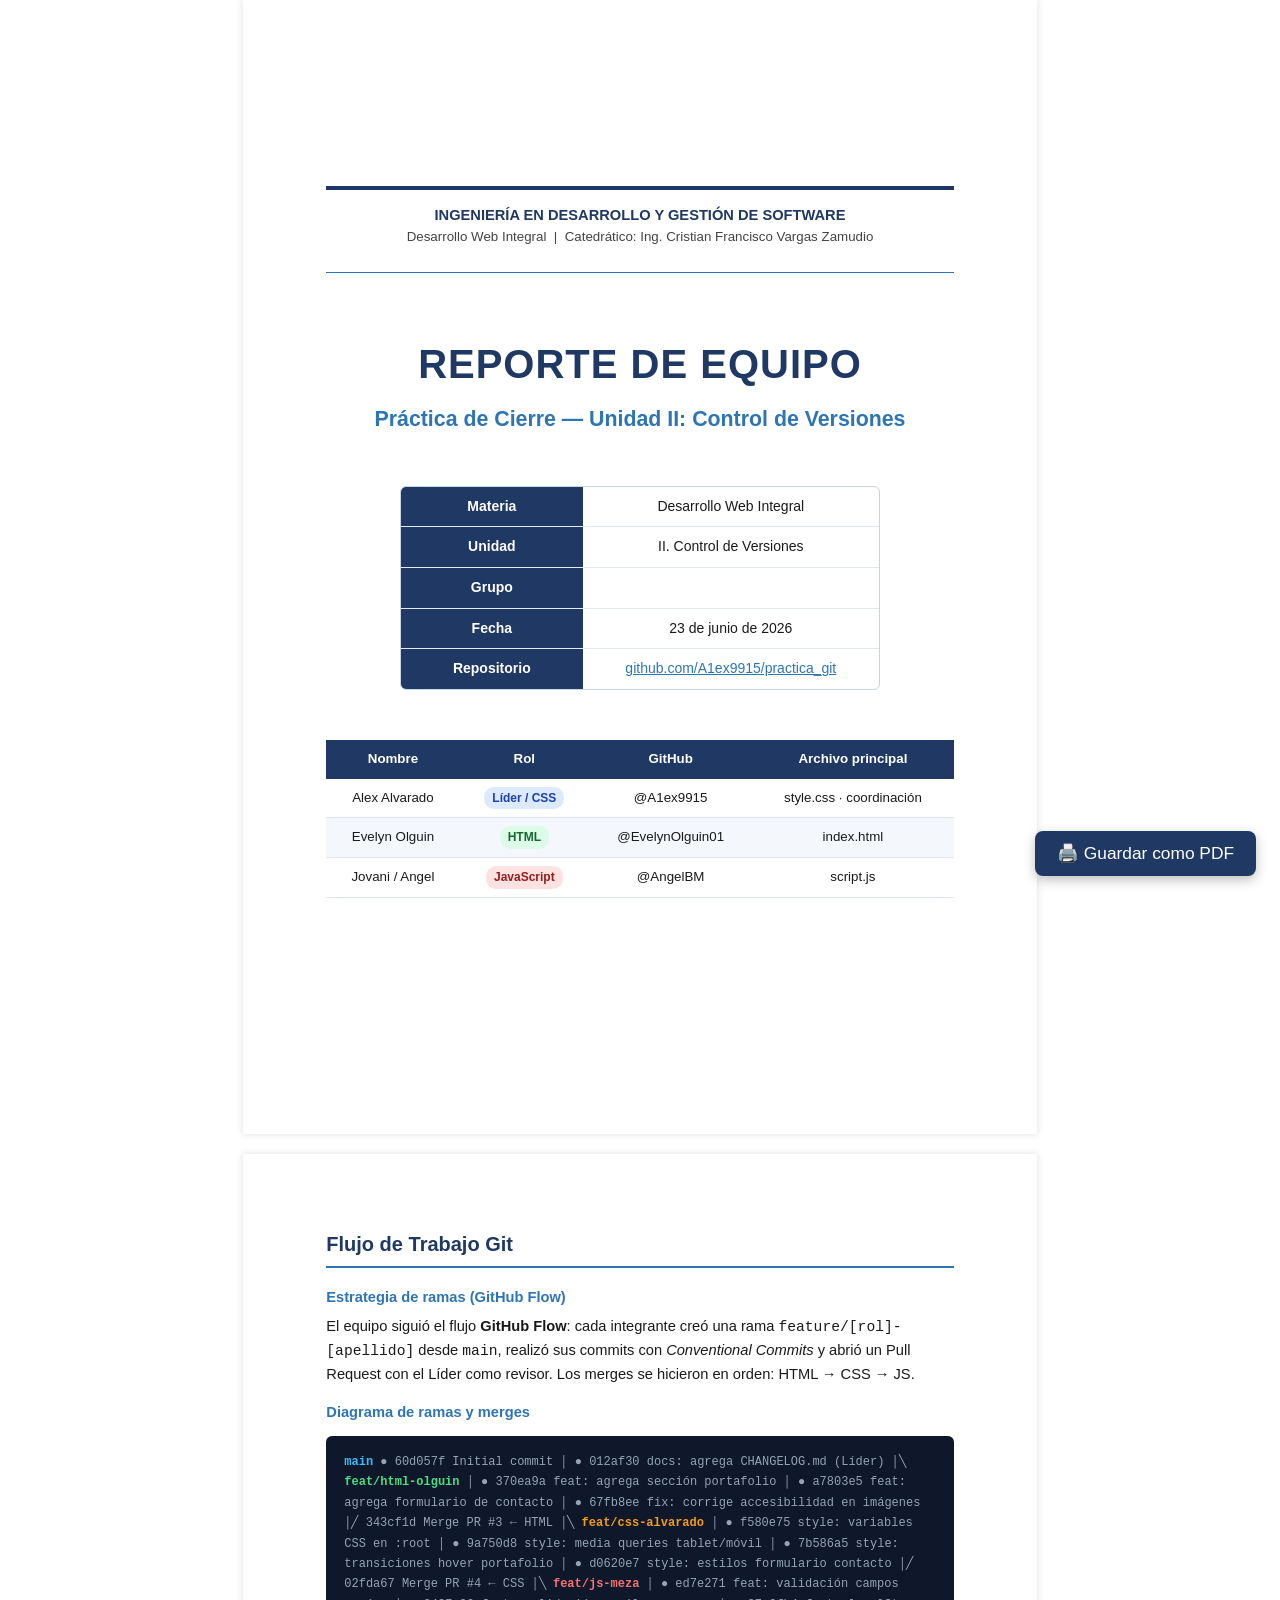
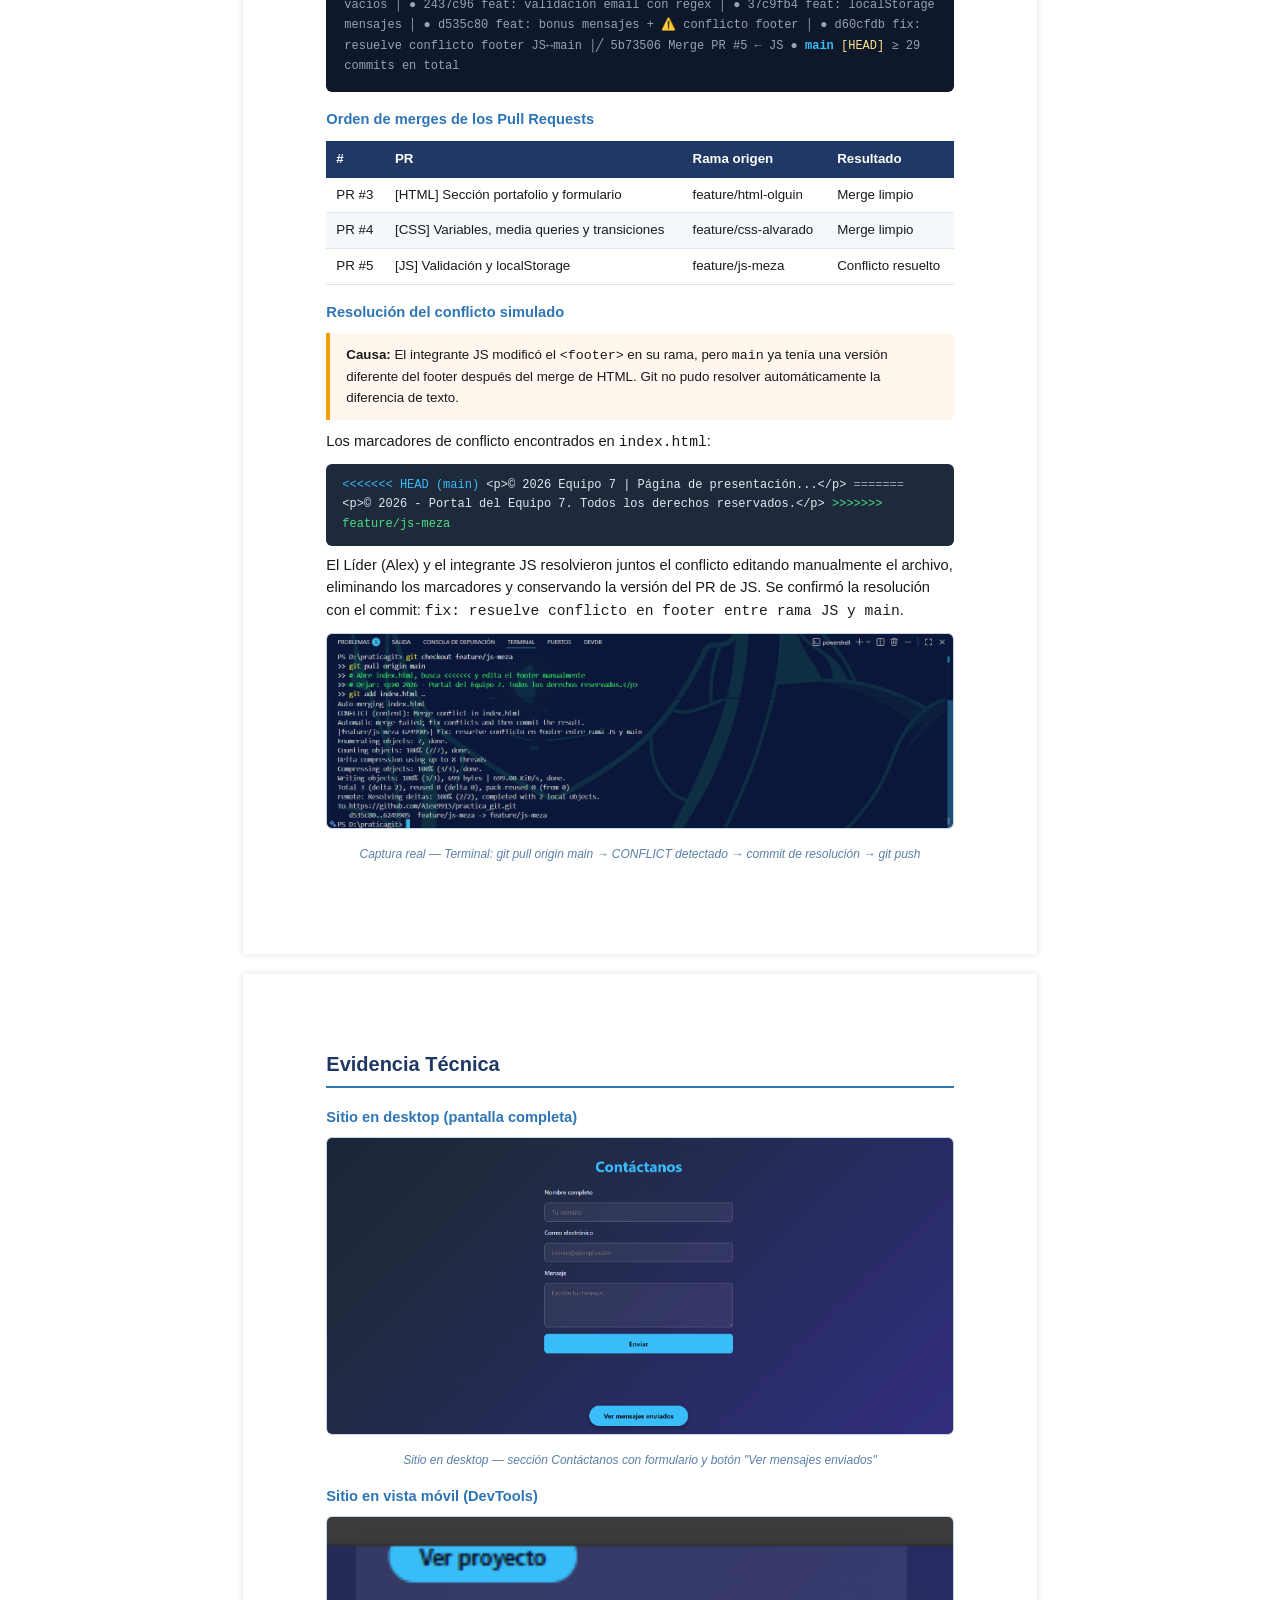
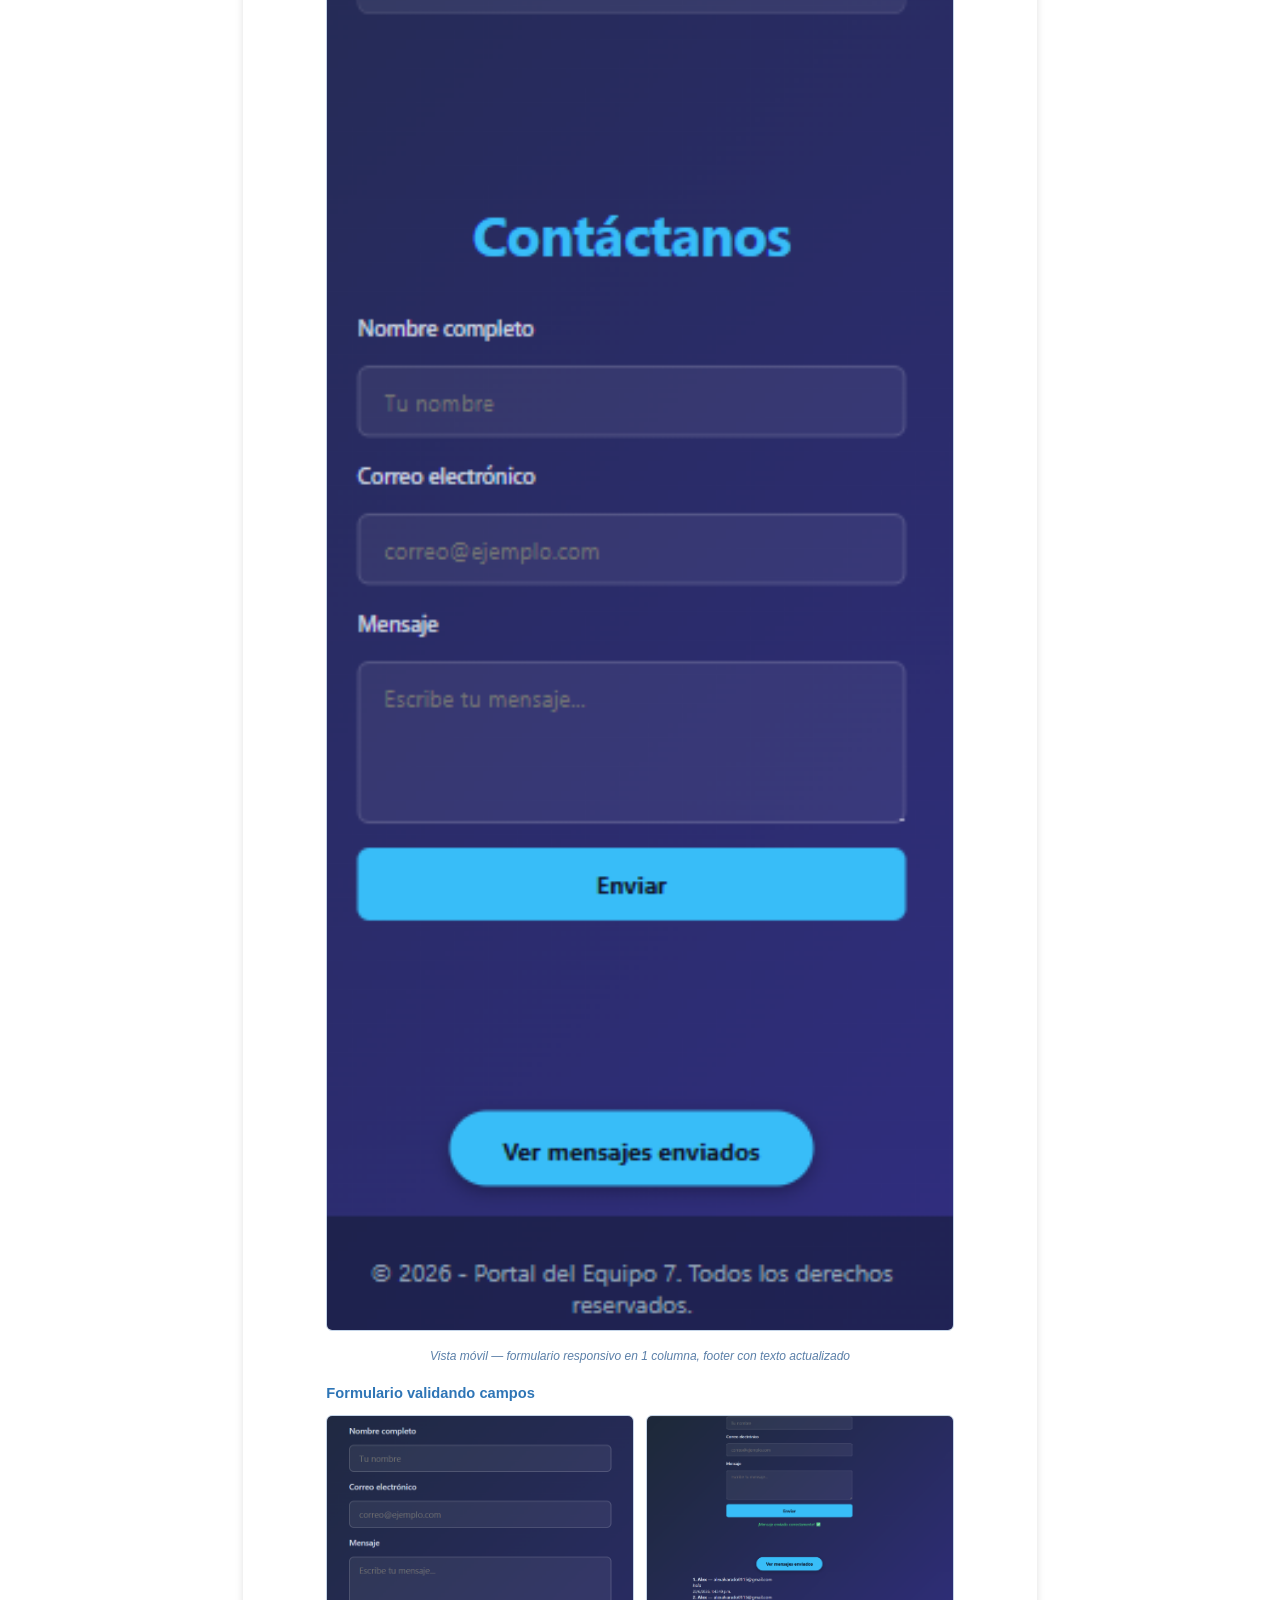
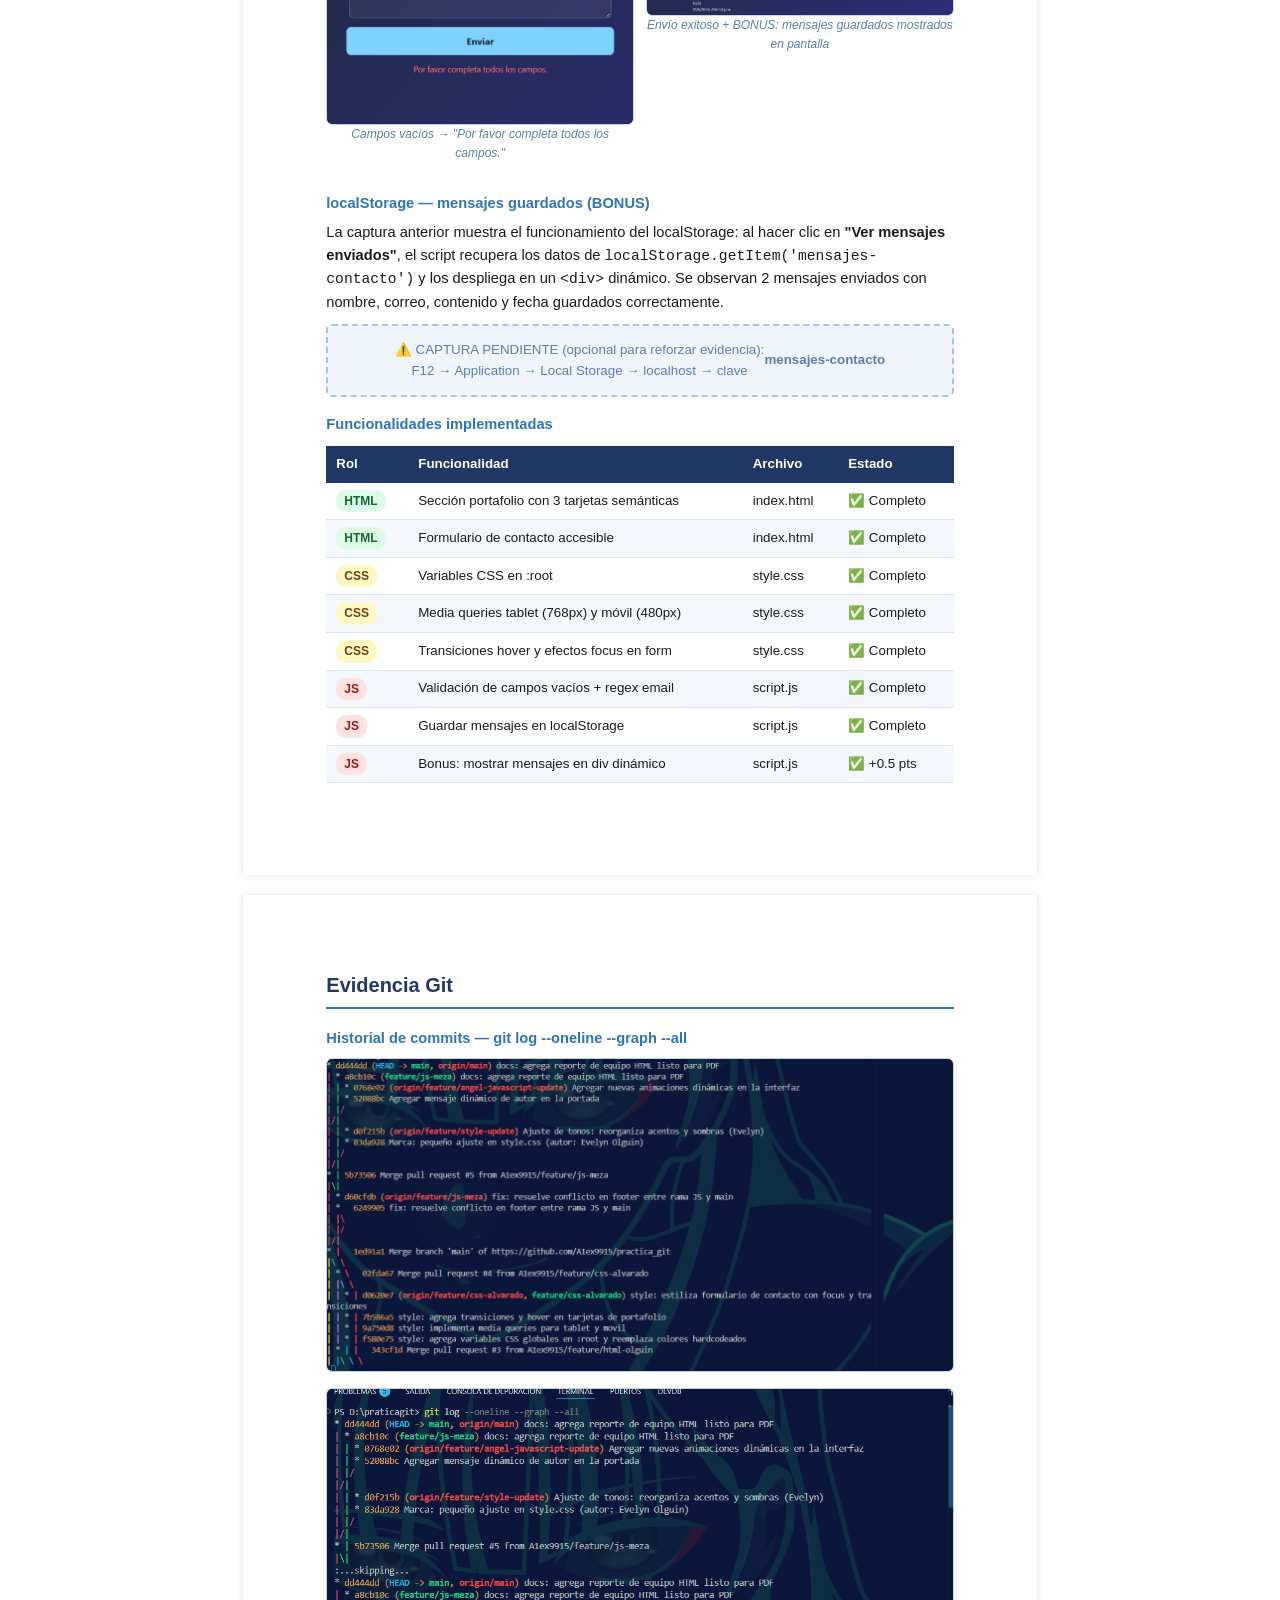
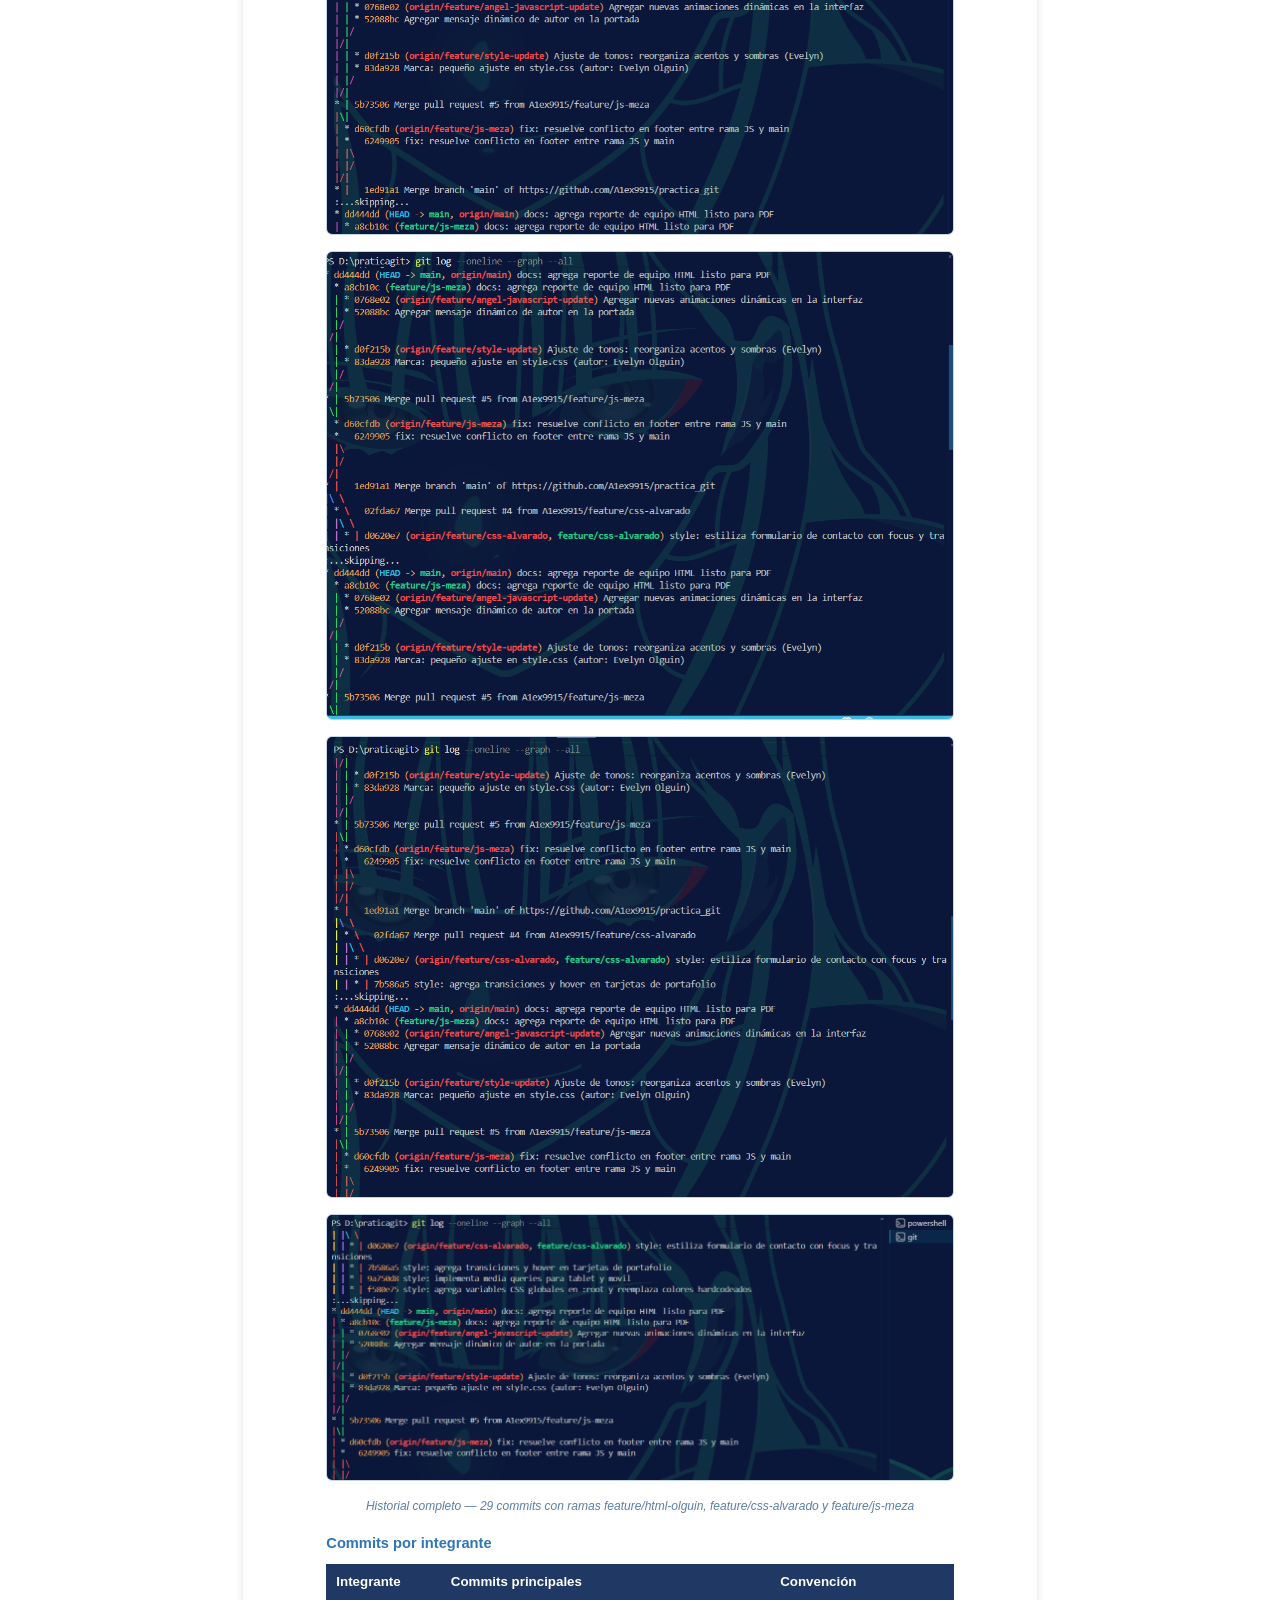
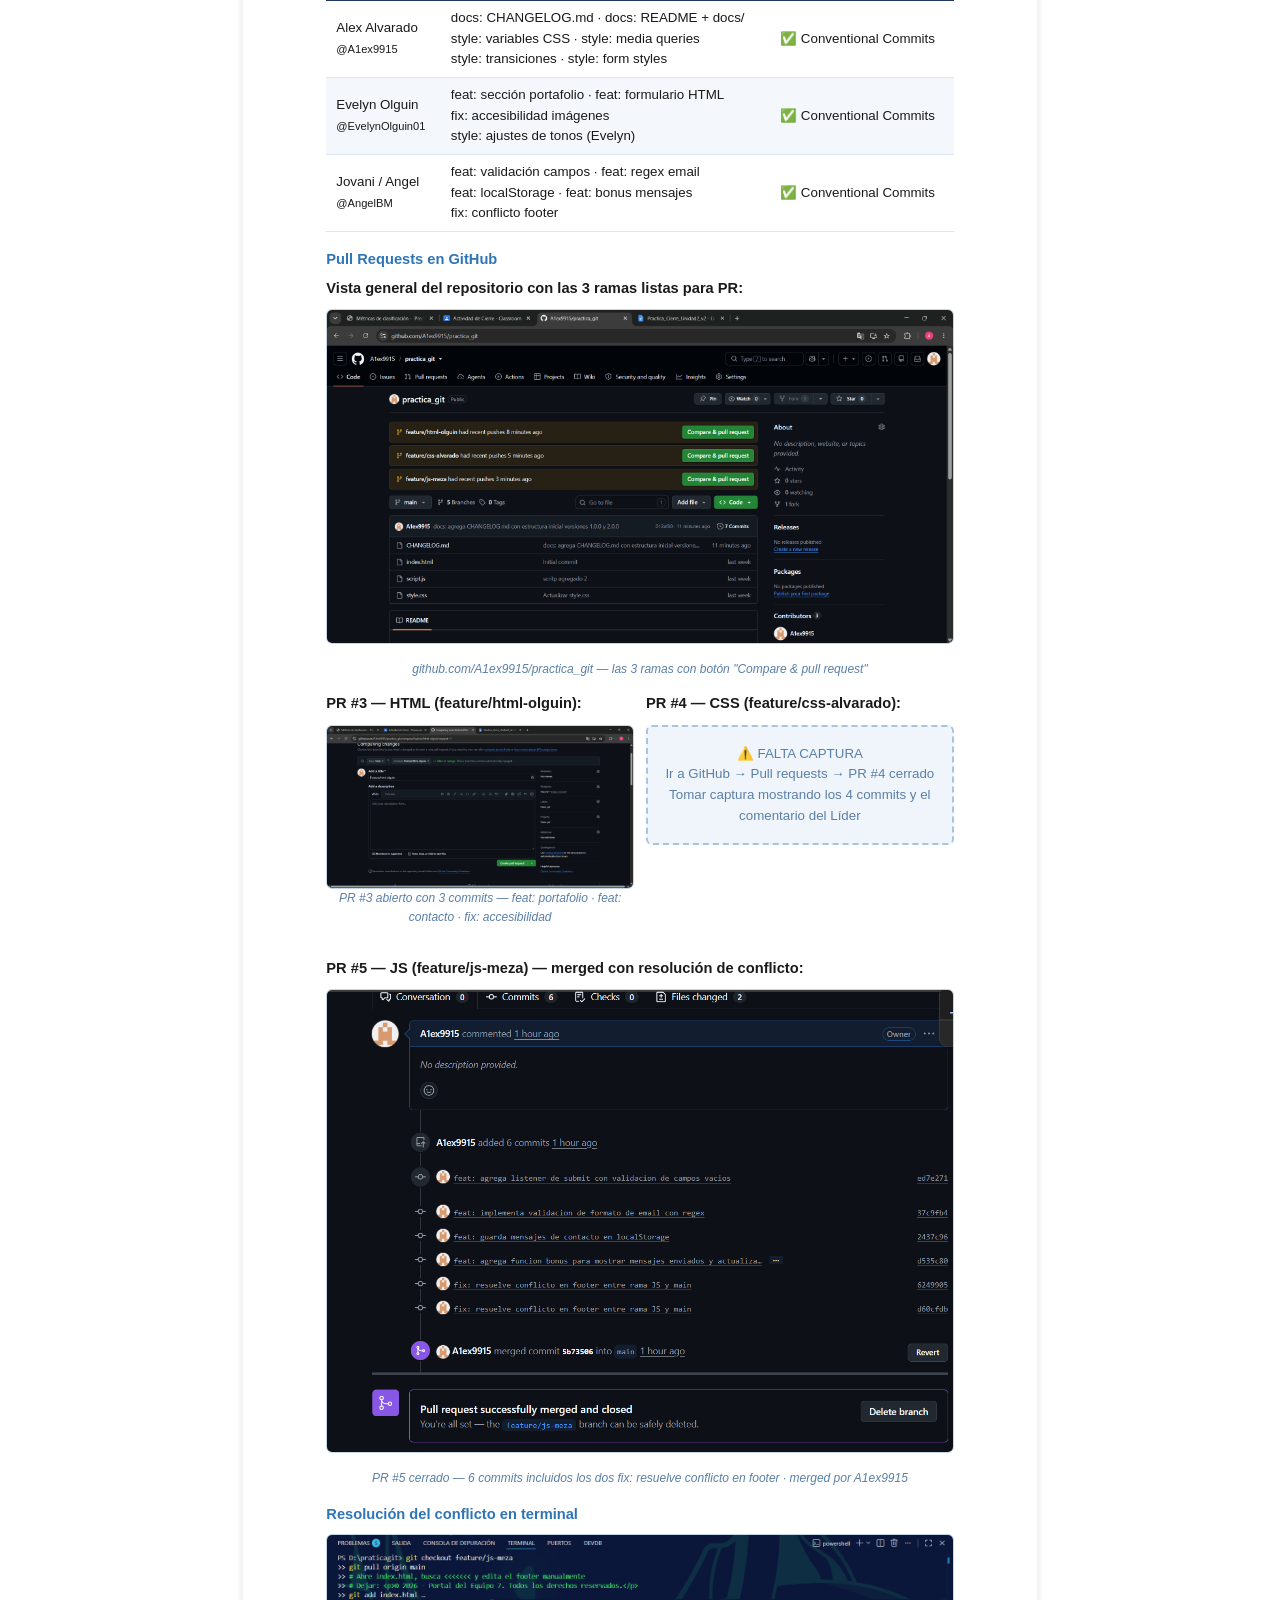
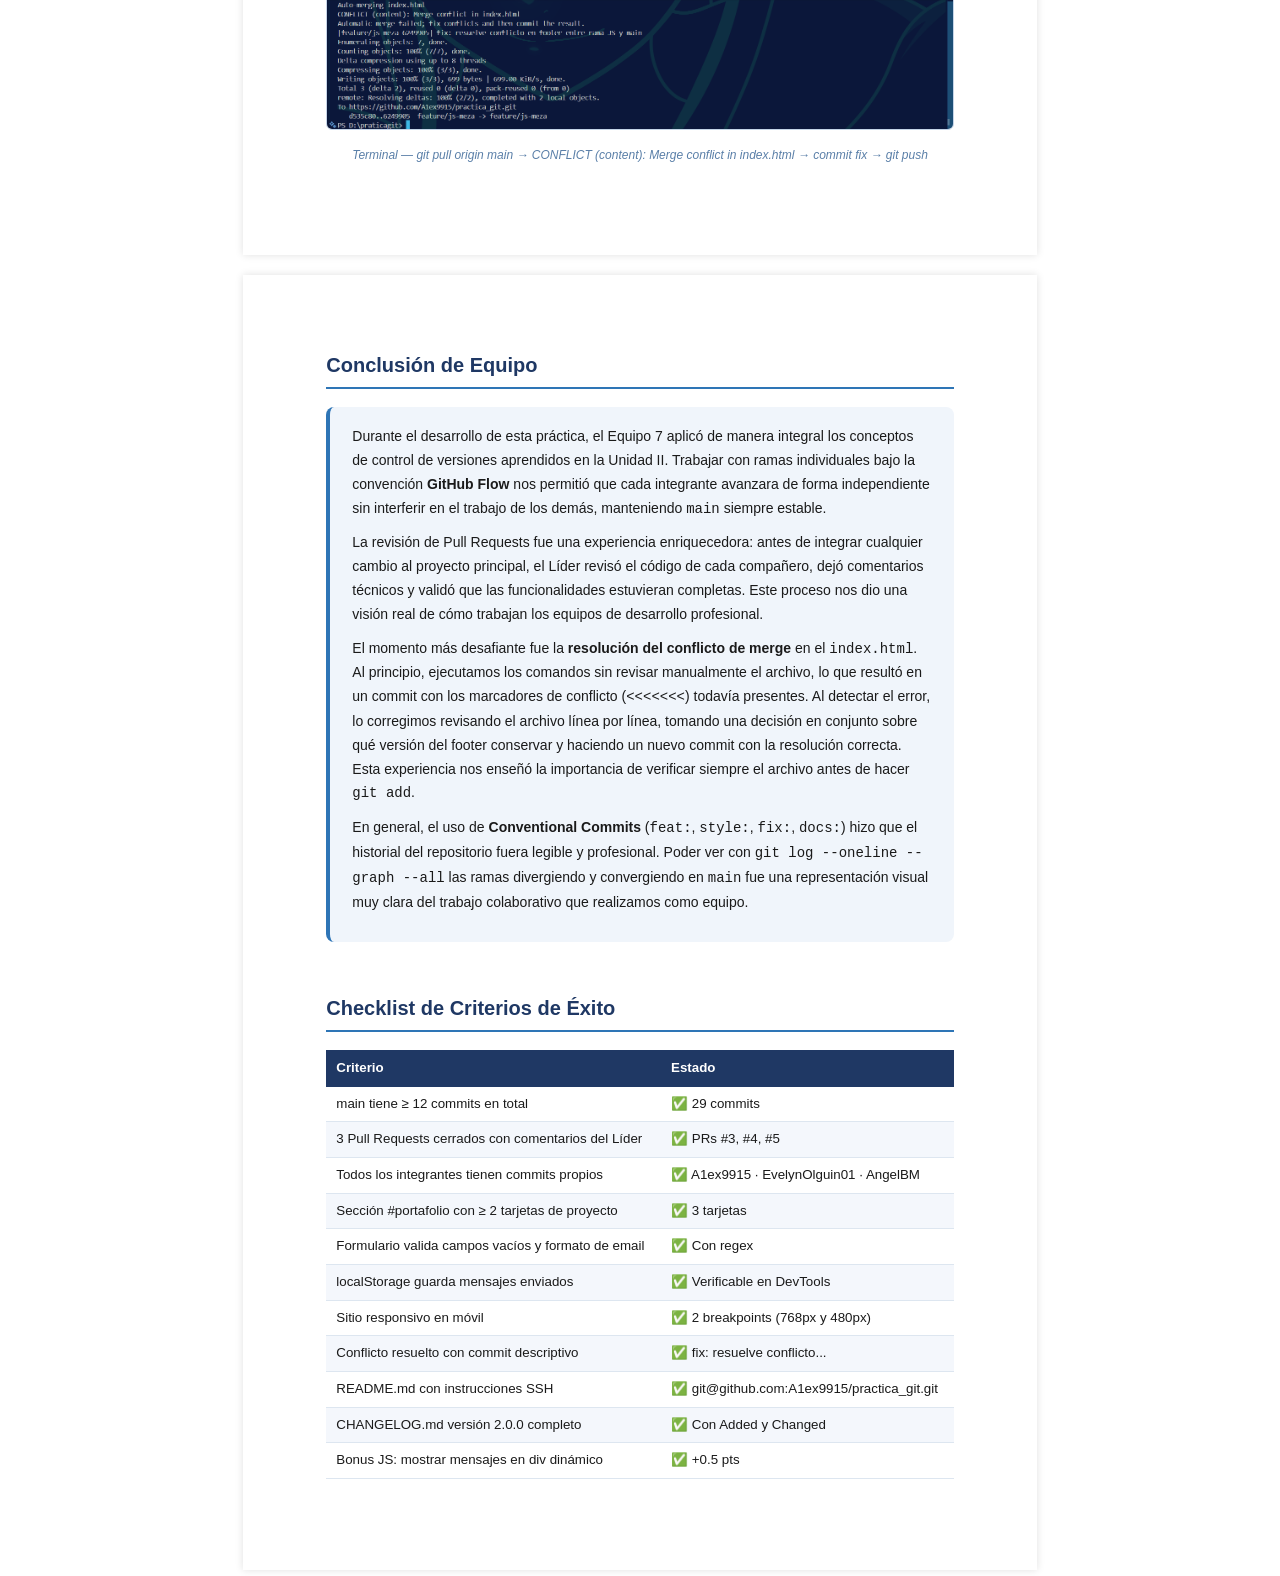
==== commit 097b5d99: "docs: integra todas las capturas al reporte y agrega link del repositorio" ====
--- a/docs/reporte-equipo.html
+++ b/docs/reporte-equipo.html
@@ -296,7 +296,7 @@
         <tr><td>Unidad</td><td>II. Control de Versiones</td></tr>
         <tr><td>Grupo</td><td><!-- AGREGA TU GRUPO AQUÍ --></td></tr>
         <tr><td>Fecha</td><td>23 de junio de 2026</td></tr>
-        <tr><td>Repositorio</td><td>github.com/A1ex9915/practica_git</td></tr>
+        <tr><td>Repositorio</td><td><a href="https://github.com/A1ex9915/practica_git" style="color:#2e75b6">github.com/A1ex9915/practica_git</a></td></tr>
       </table>
     </div>
 
@@ -424,33 +424,36 @@
   <h2 class="section-title">Evidencia Técnica</h2>
 
   <h3>Sitio en desktop (pantalla completa)</h3>
-  <div class="screenshot">
-    📸 Insertar captura: abrir <strong>index.html</strong> en el navegador en pantalla completa<br>
-    (mostrar las secciones: Hero, Equipo, Portafolio, Contacto)
-  </div>
+  <img src="img_capturas/vista_principal.png" alt="Sitio web Equipo 7 en vista desktop" class="cap-img">
+  <p class="cap-label">Sitio en desktop — sección Contáctanos con formulario y botón "Ver mensajes enviados"</p>
 
   <h3>Sitio en vista móvil (DevTools)</h3>
-  <div class="screenshot">
-    📸 Insertar captura: F12 → Toggle device toolbar → iPhone o 375px de ancho<br>
-    (verificar que las tarjetas se apilen en 1 columna)
-  </div>
+  <img src="img_capturas/vista_phone.png" alt="Sitio web Equipo 7 en vista móvil" class="cap-img">
+  <p class="cap-label">Vista móvil — formulario responsivo en 1 columna, footer con texto actualizado</p>
 
   <h3>Formulario validando campos</h3>
   <div class="screenshot-grid">
-    <div class="screenshot">
-      📸 Formulario con error:<br>intentar enviar con campos vacíos<br>
-      (mensaje: "Por favor completa todos los campos.")
+    <div>
+      <img src="img_capturas/datos_vacios.png" alt="Formulario con error de validación" class="cap-img-sm">
+      <p class="cap-label">Campos vacíos → "Por favor completa todos los campos."</p>
     </div>
-    <div class="screenshot">
-      📸 Formulario con éxito:<br>llenar campos y enviar correctamente<br>
-      (mensaje: "¡Mensaje enviado correctamente! ✅")
+    <div>
+      <img src="img_capturas/datos_enviados.png" alt="Formulario enviado con éxito y mensajes guardados" class="cap-img-sm">
+      <p class="cap-label">Envío exitoso + BONUS: mensajes guardados mostrados en pantalla</p>
     </div>
   </div>
 
-  <h3>localStorage en DevTools</h3>
-  <div class="screenshot">
-    📸 Insertar captura: F12 → Application → Storage → Local Storage → localhost<br>
-    (debe verse la clave <strong>mensajes-contacto</strong> con el JSON del mensaje enviado)
+  <h3>localStorage — mensajes guardados (BONUS)</h3>
+  <p>
+    La captura anterior muestra el funcionamiento del localStorage: al hacer clic en
+    <strong>"Ver mensajes enviados"</strong>, el script recupera los datos de
+    <code>localStorage.getItem('mensajes-contacto')</code> y los despliega en un
+    <code>&lt;div&gt;</code> dinámico. Se observan 2 mensajes enviados con nombre, correo,
+    contenido y fecha guardados correctamente.
+  </p>
+  <div class="screenshot" style="min-height:60px; font-size:10pt;">
+    ⚠️ CAPTURA PENDIENTE (opcional para reforzar evidencia):<br>
+    F12 → Application → Local Storage → localhost → clave <strong>mensajes-contacto</strong>
   </div>
 
   <h3>Funcionalidades implementadas</h3>
@@ -544,12 +547,9 @@
     </div>
   </div>
 
-  <p><strong>PR #5 — JS (feature/js-meza) con conflicto:</strong></p>
-  <div class="screenshot">
-    ⚠️ FALTA CAPTURA<br>
-    Ir a GitHub → Pull requests → PR #5 cerrado<br>
-    Tomar captura mostrando el mensaje de conflicto detectado y/o el comentario del Líder
-  </div>
+  <p><strong>PR #5 — JS (feature/js-meza) — merged con resolución de conflicto:</strong></p>
+  <img src="img_capturas/pull_requet_ conflicto.png" alt="PR #5 JS merged con commits de resolución de conflicto" class="cap-img">
+  <p class="cap-label">PR #5 cerrado — 6 commits incluidos los dos fix: resuelve conflicto en footer · merged por A1ex9915</p>
 
   <h3>Resolución del conflicto en terminal</h3>
   <img src="img_capturas/conflicto_pr.png" alt="Terminal mostrando resolución del conflicto" class="cap-img">
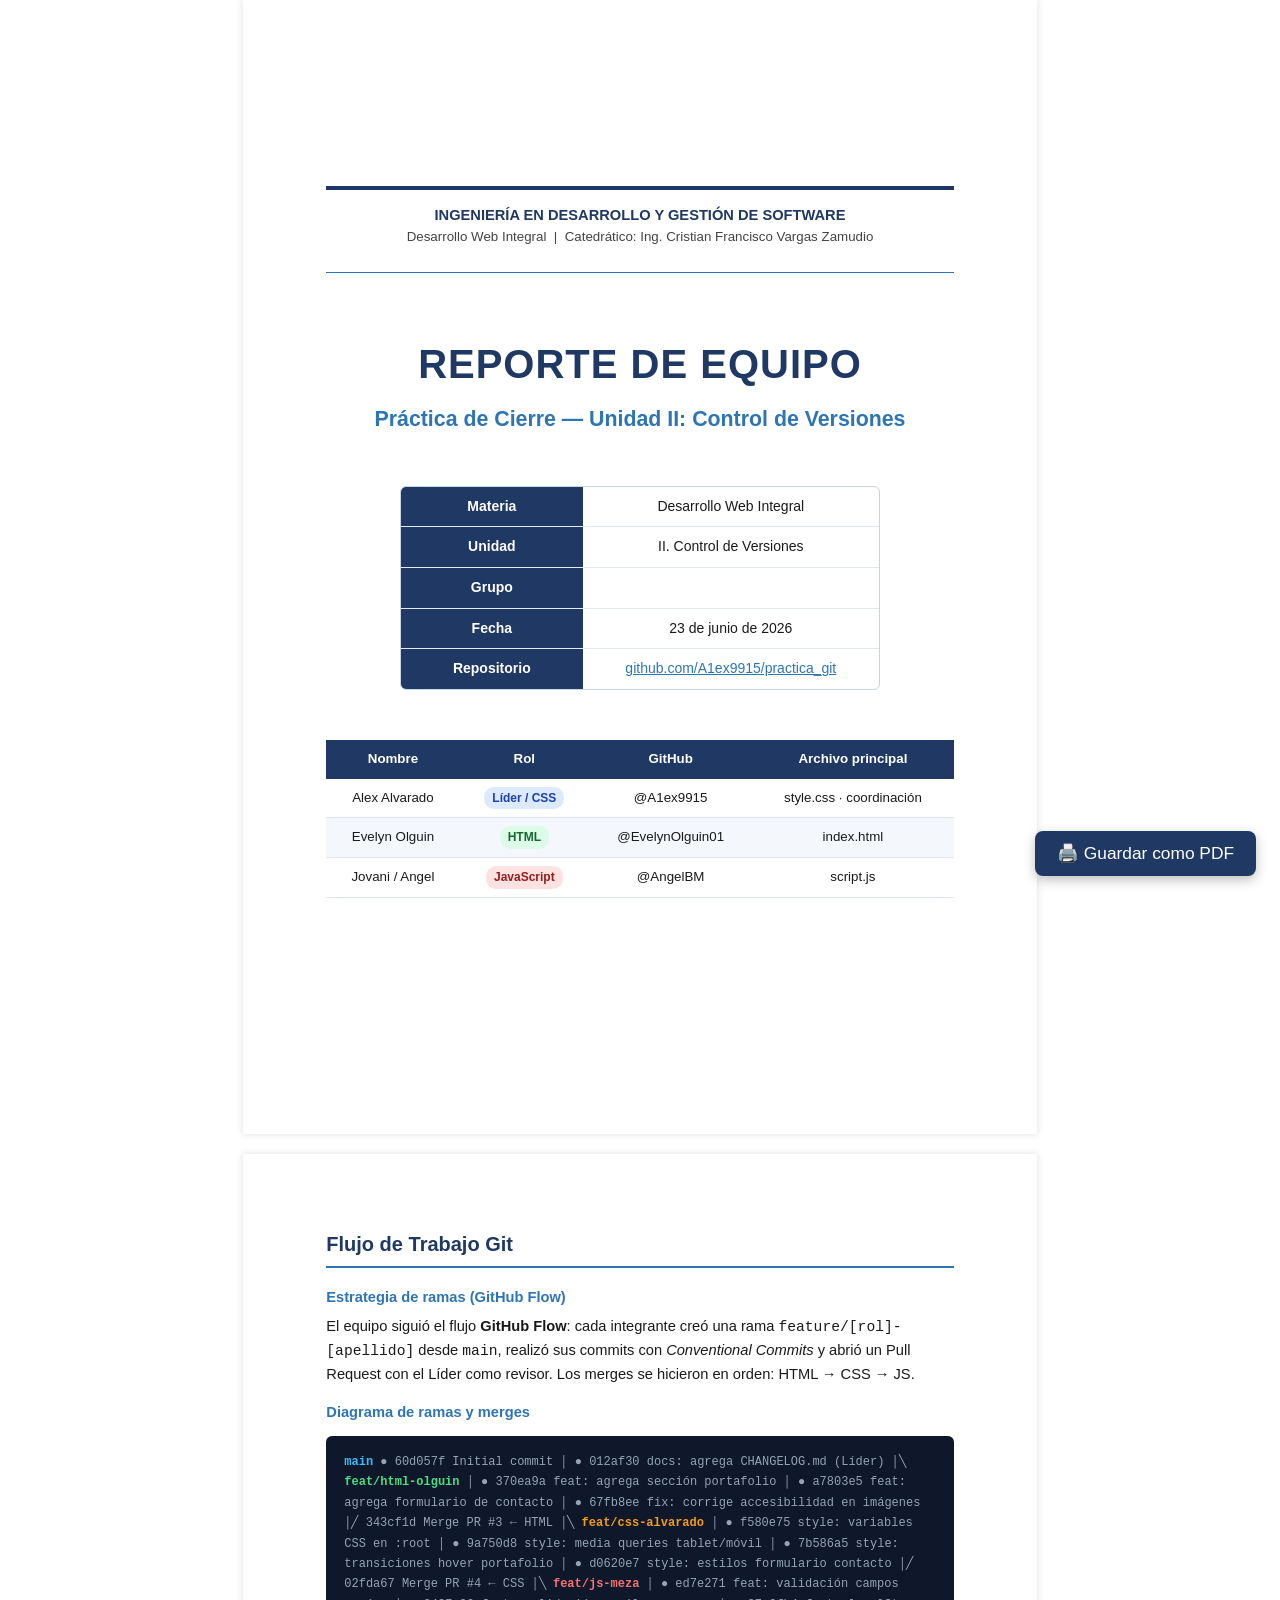
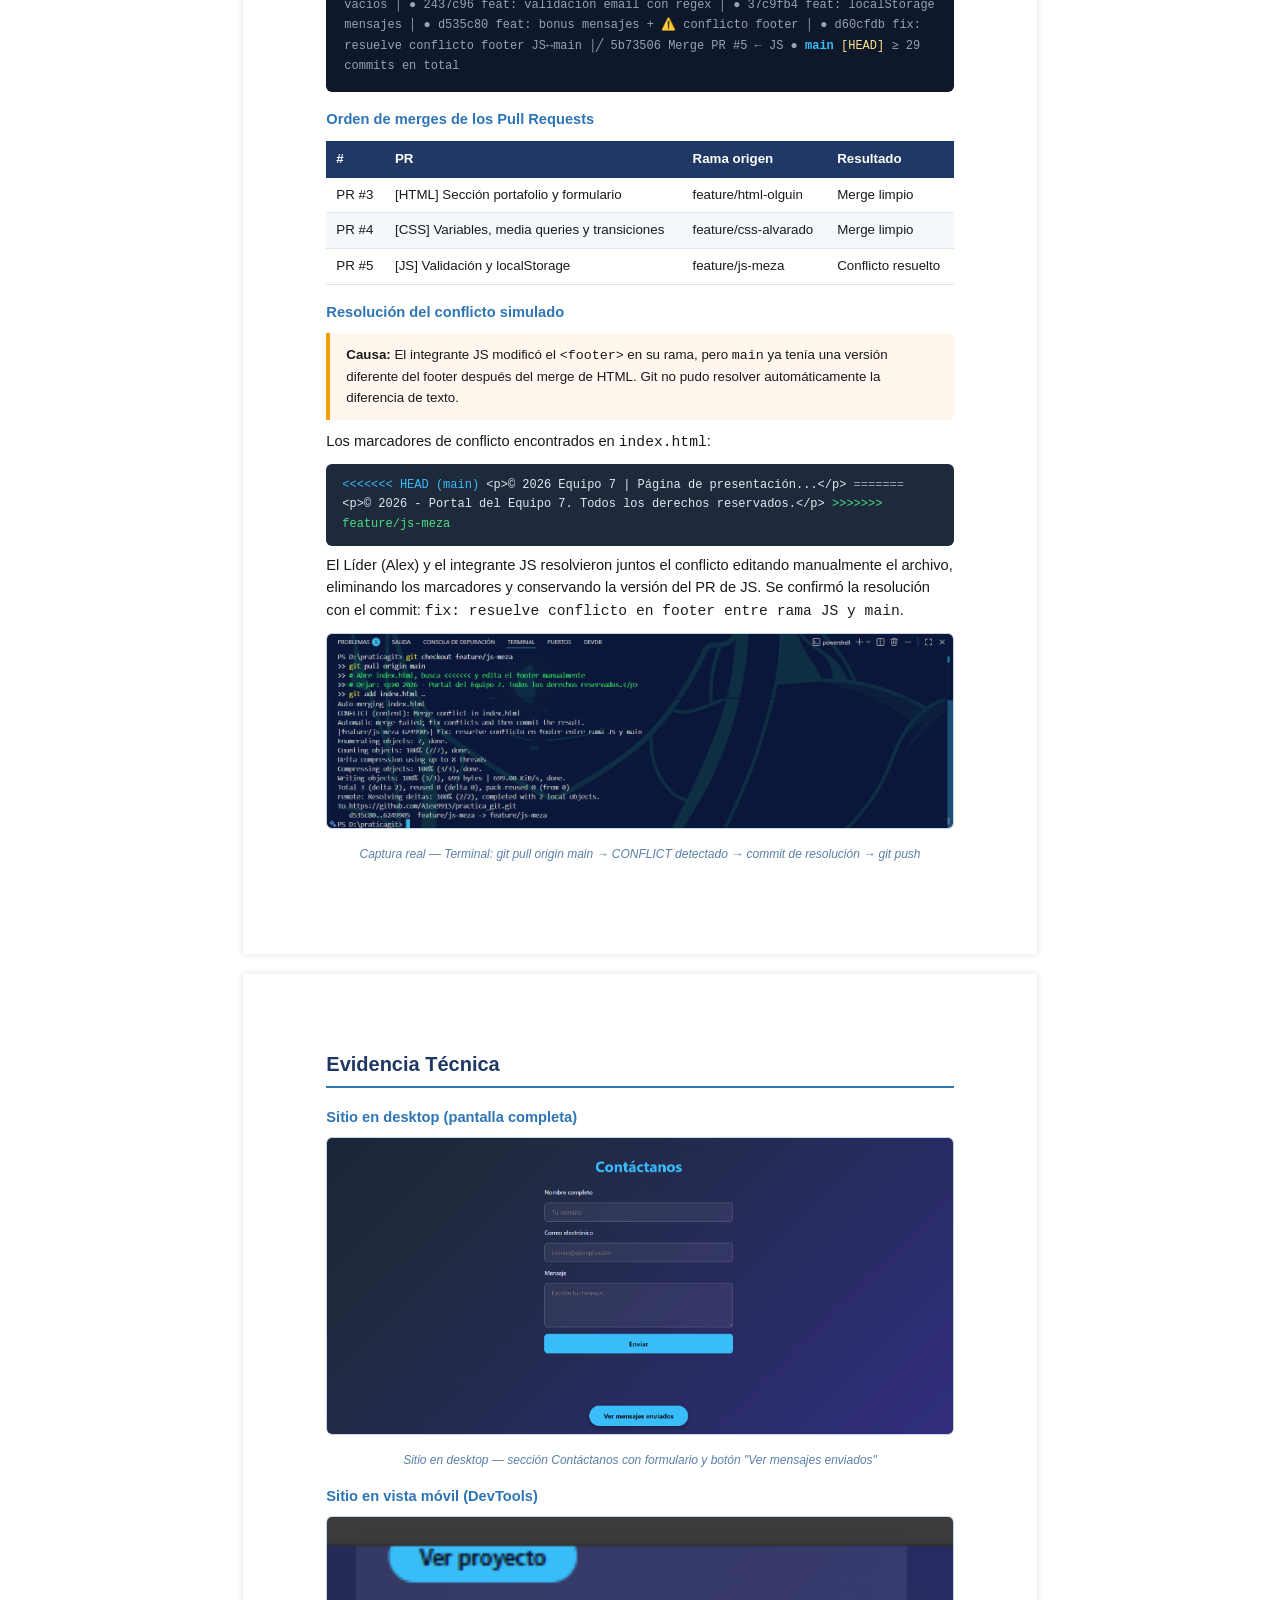
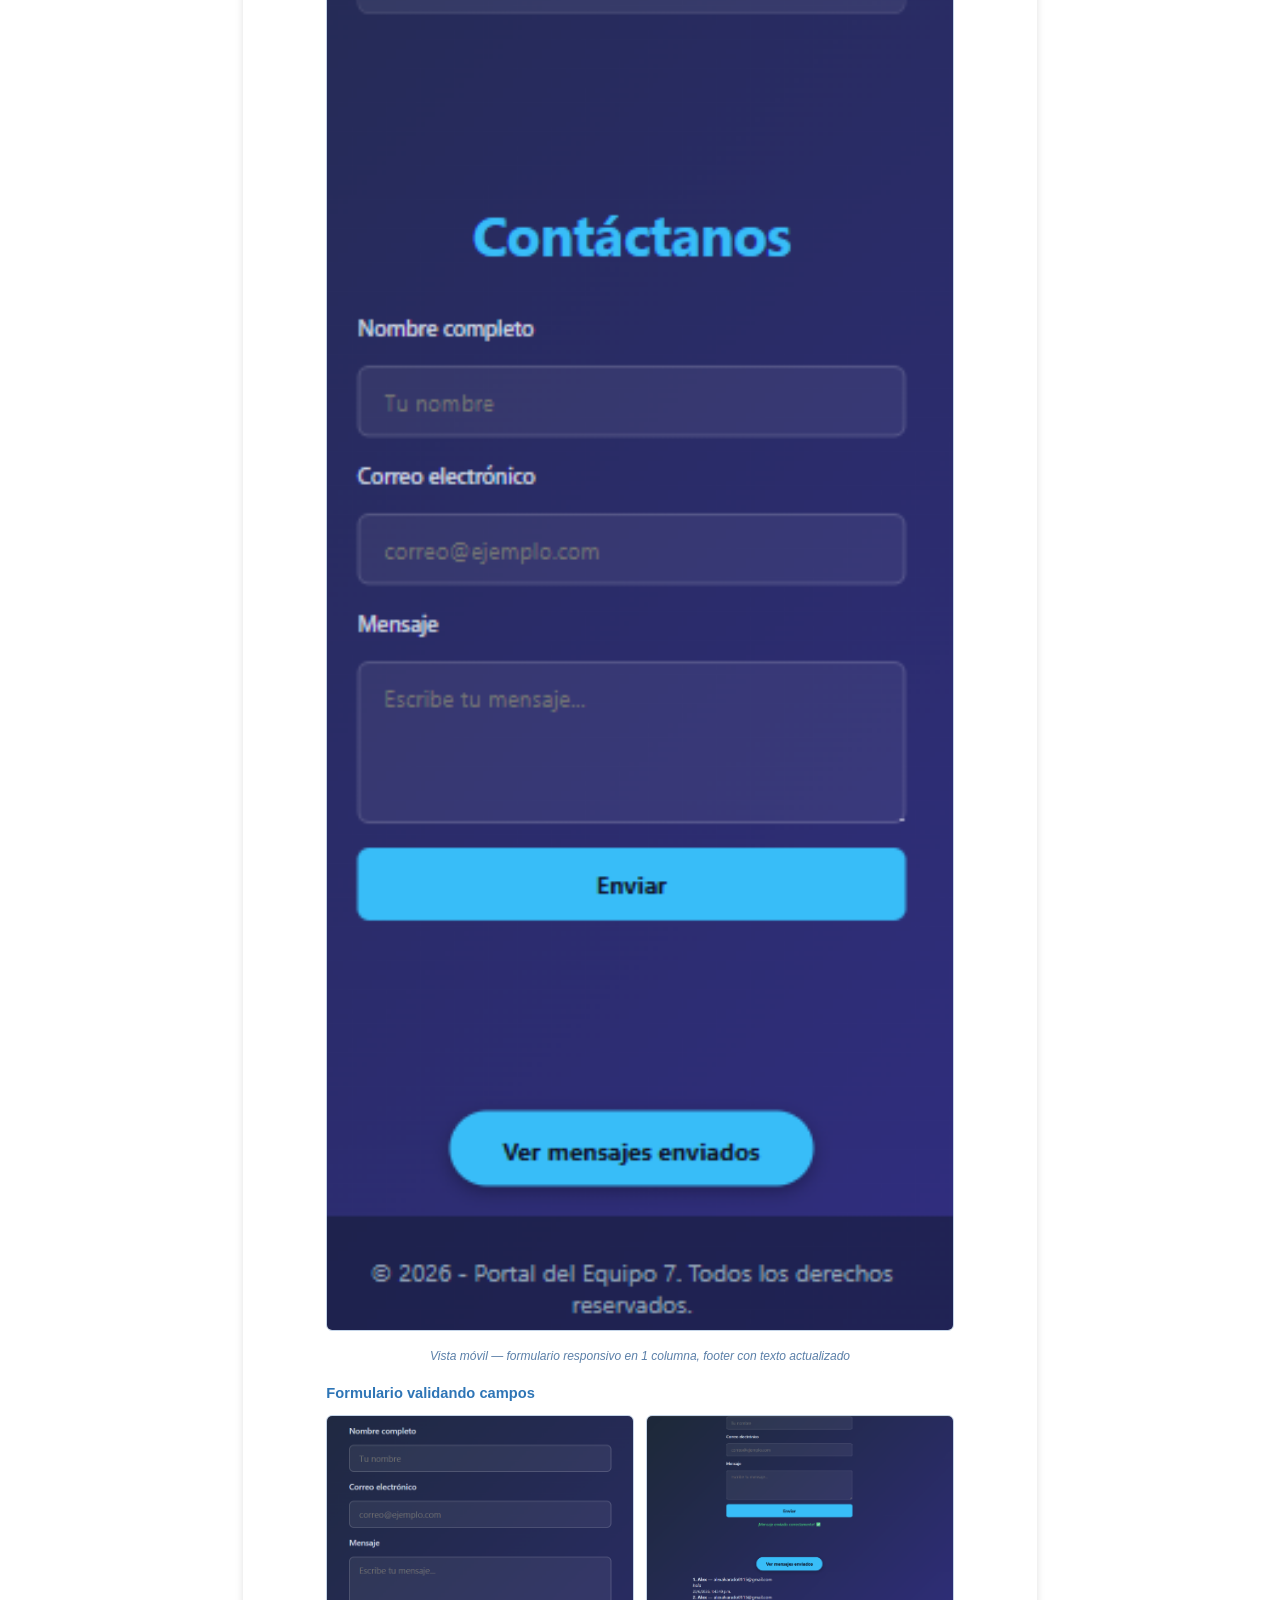
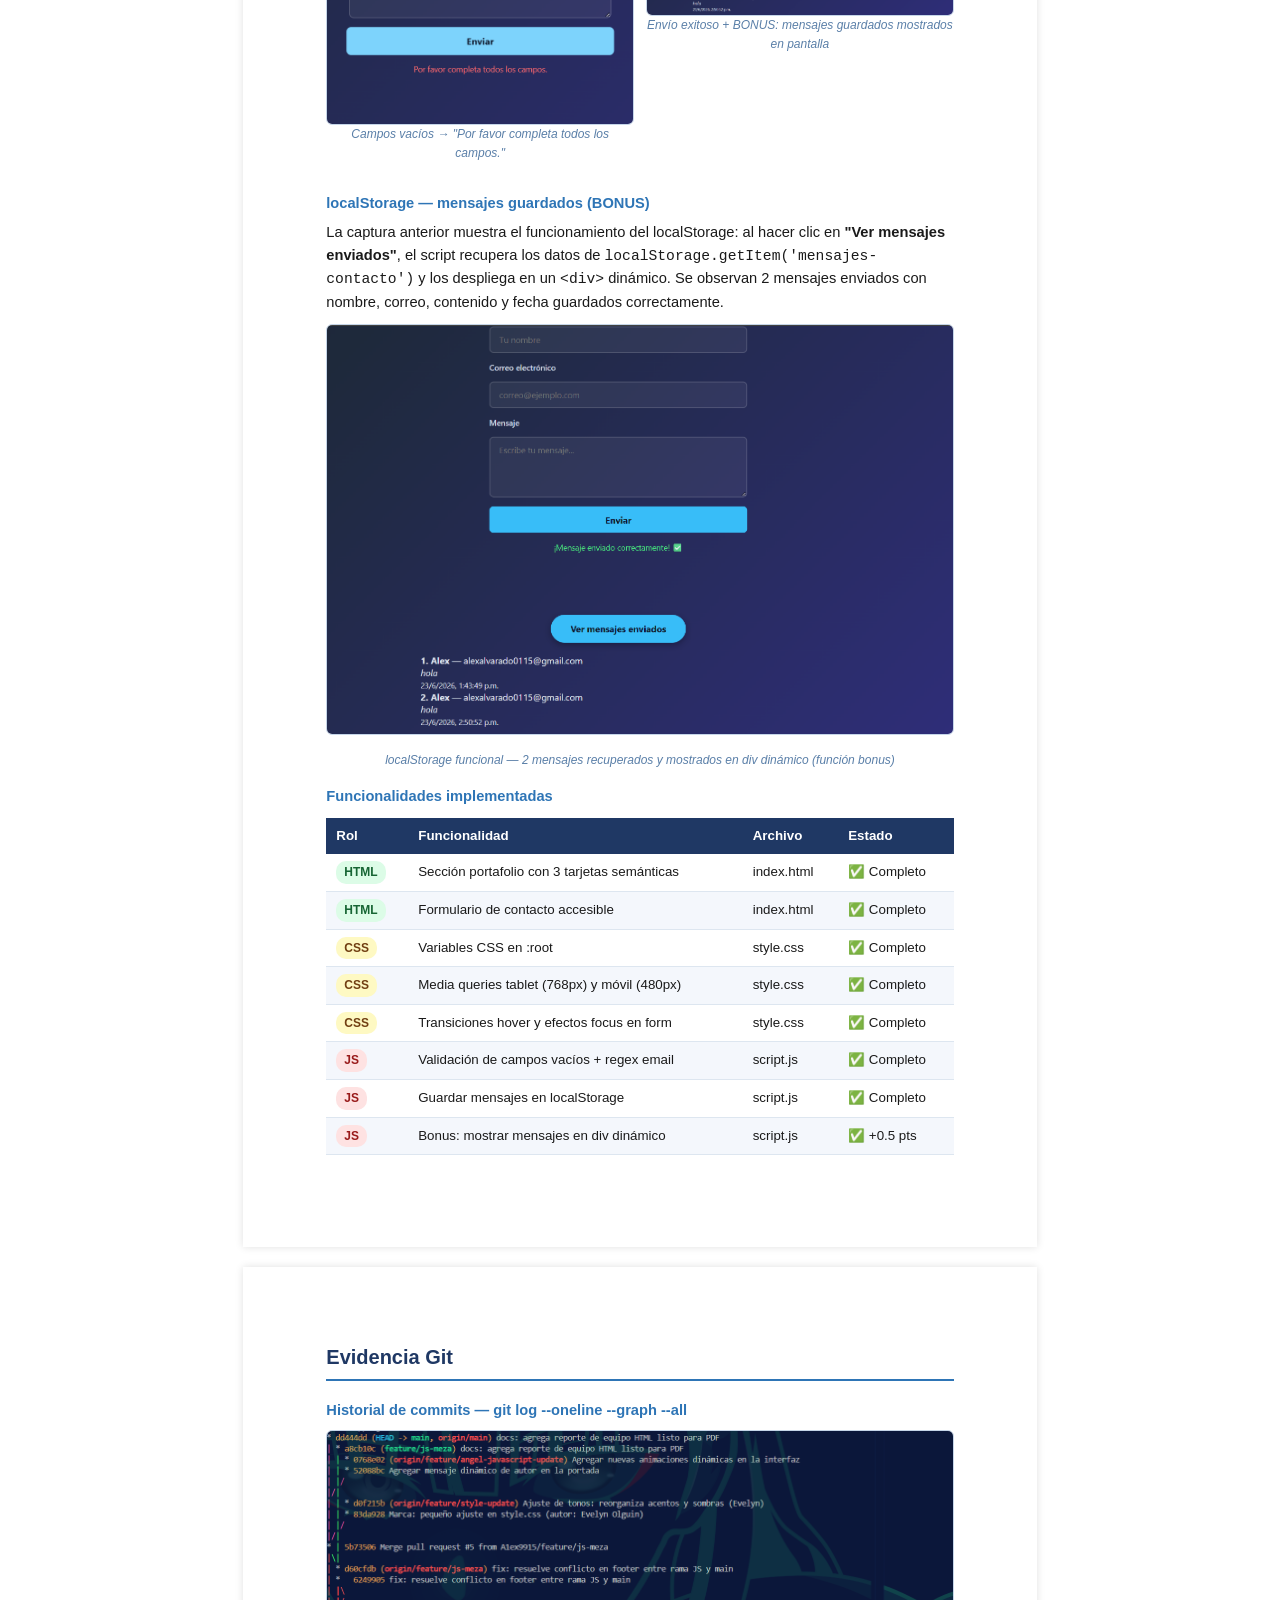
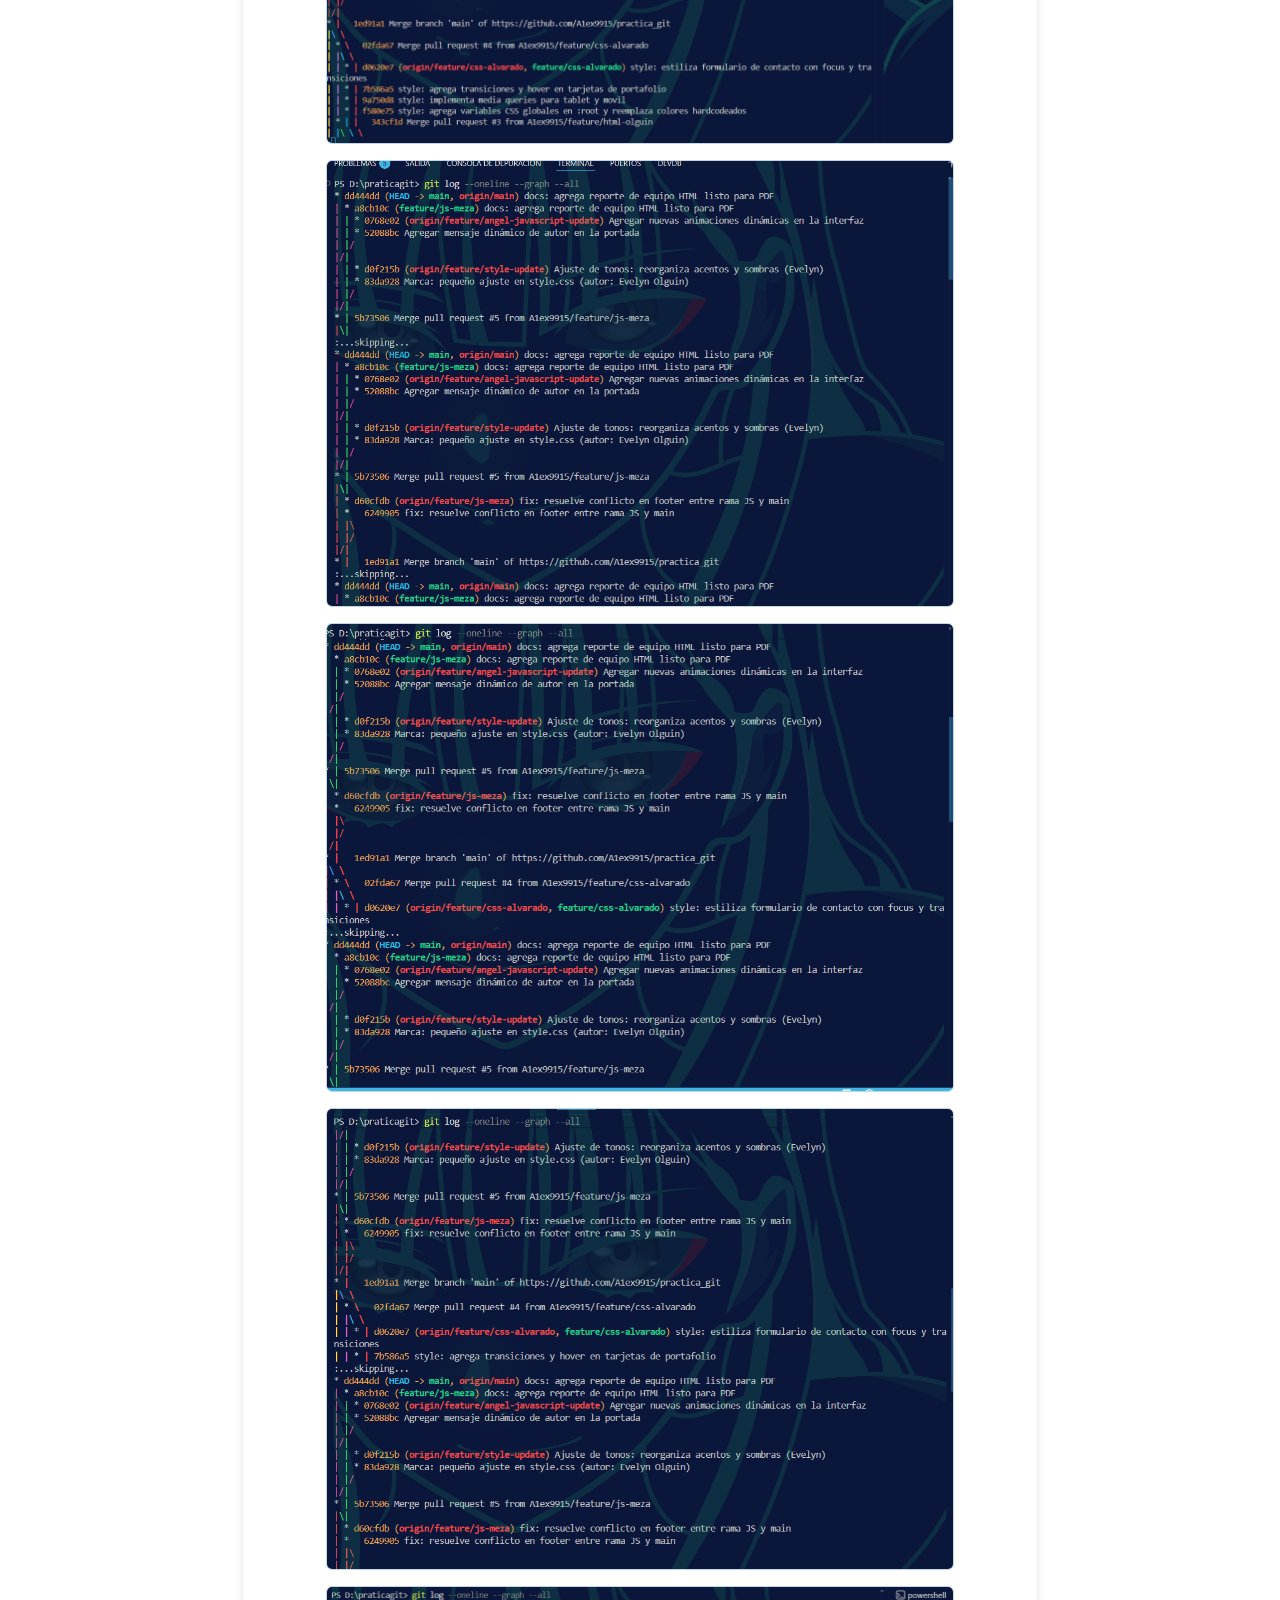
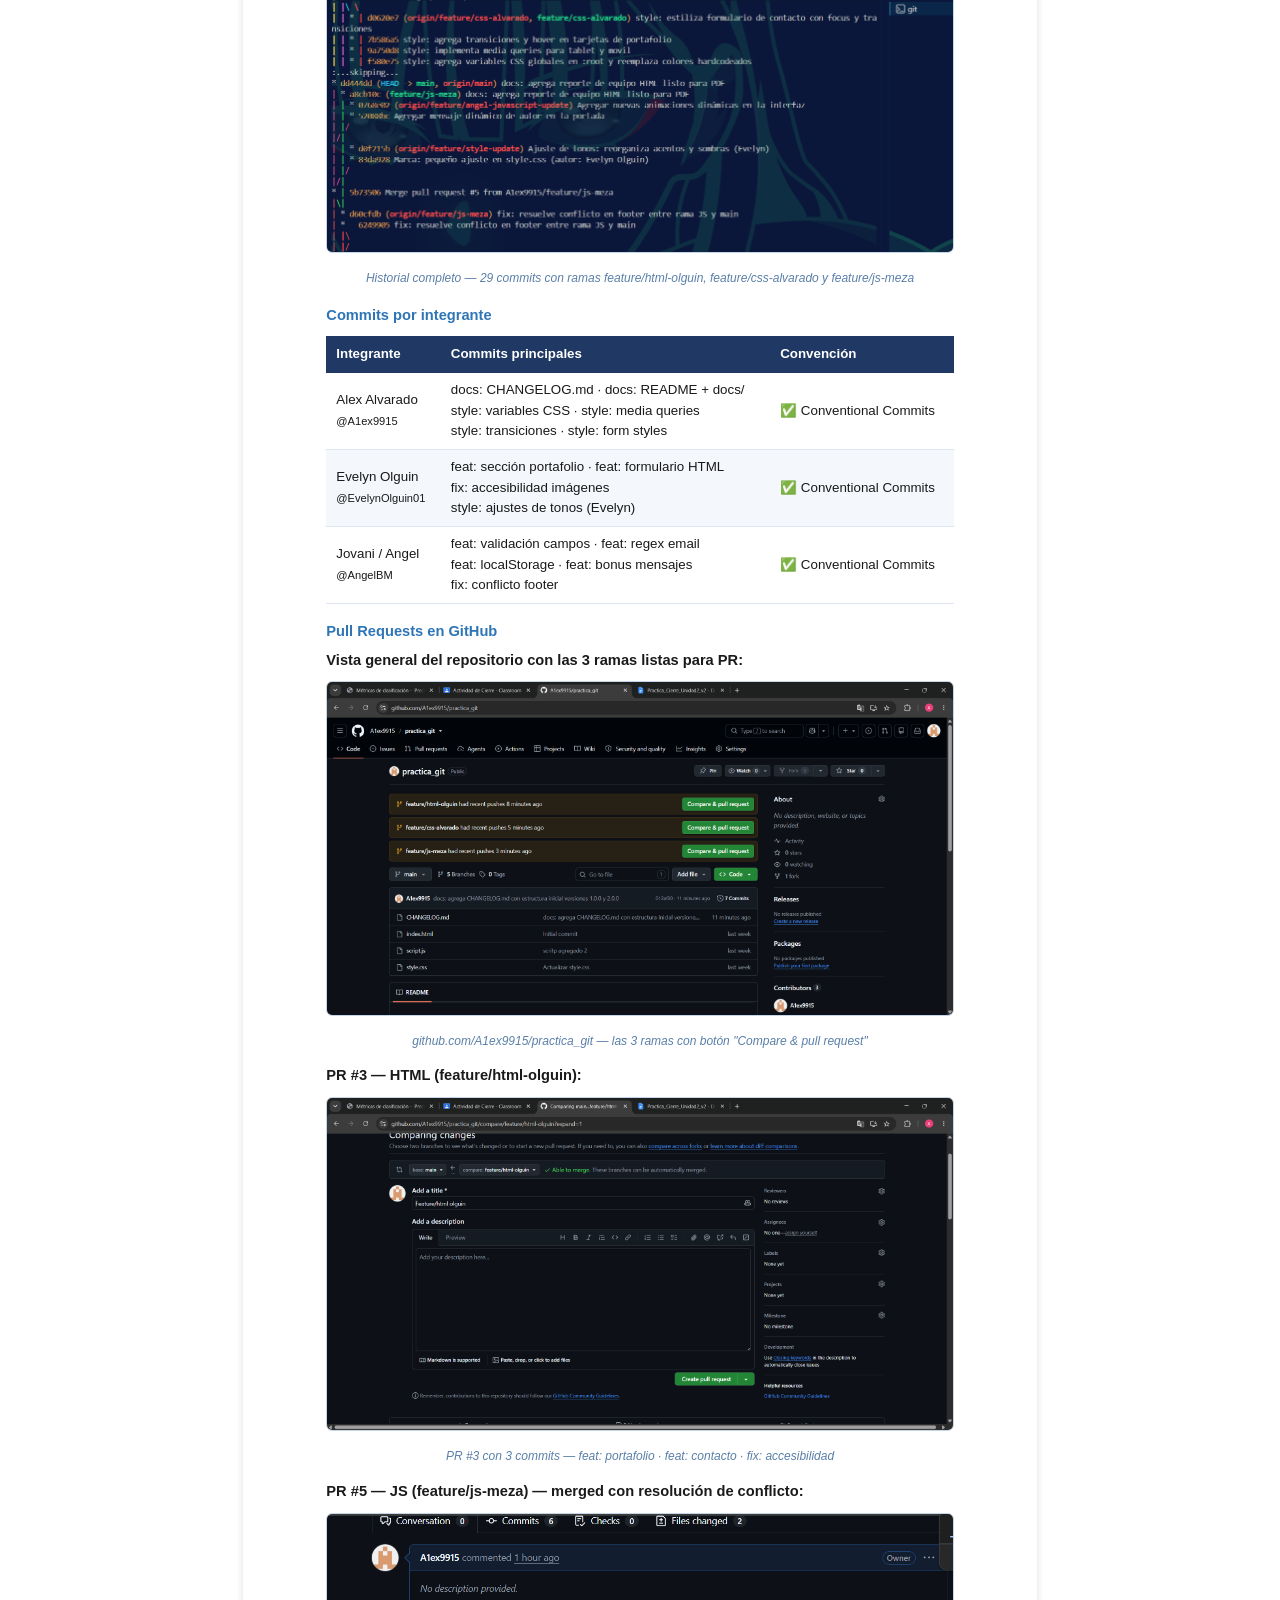
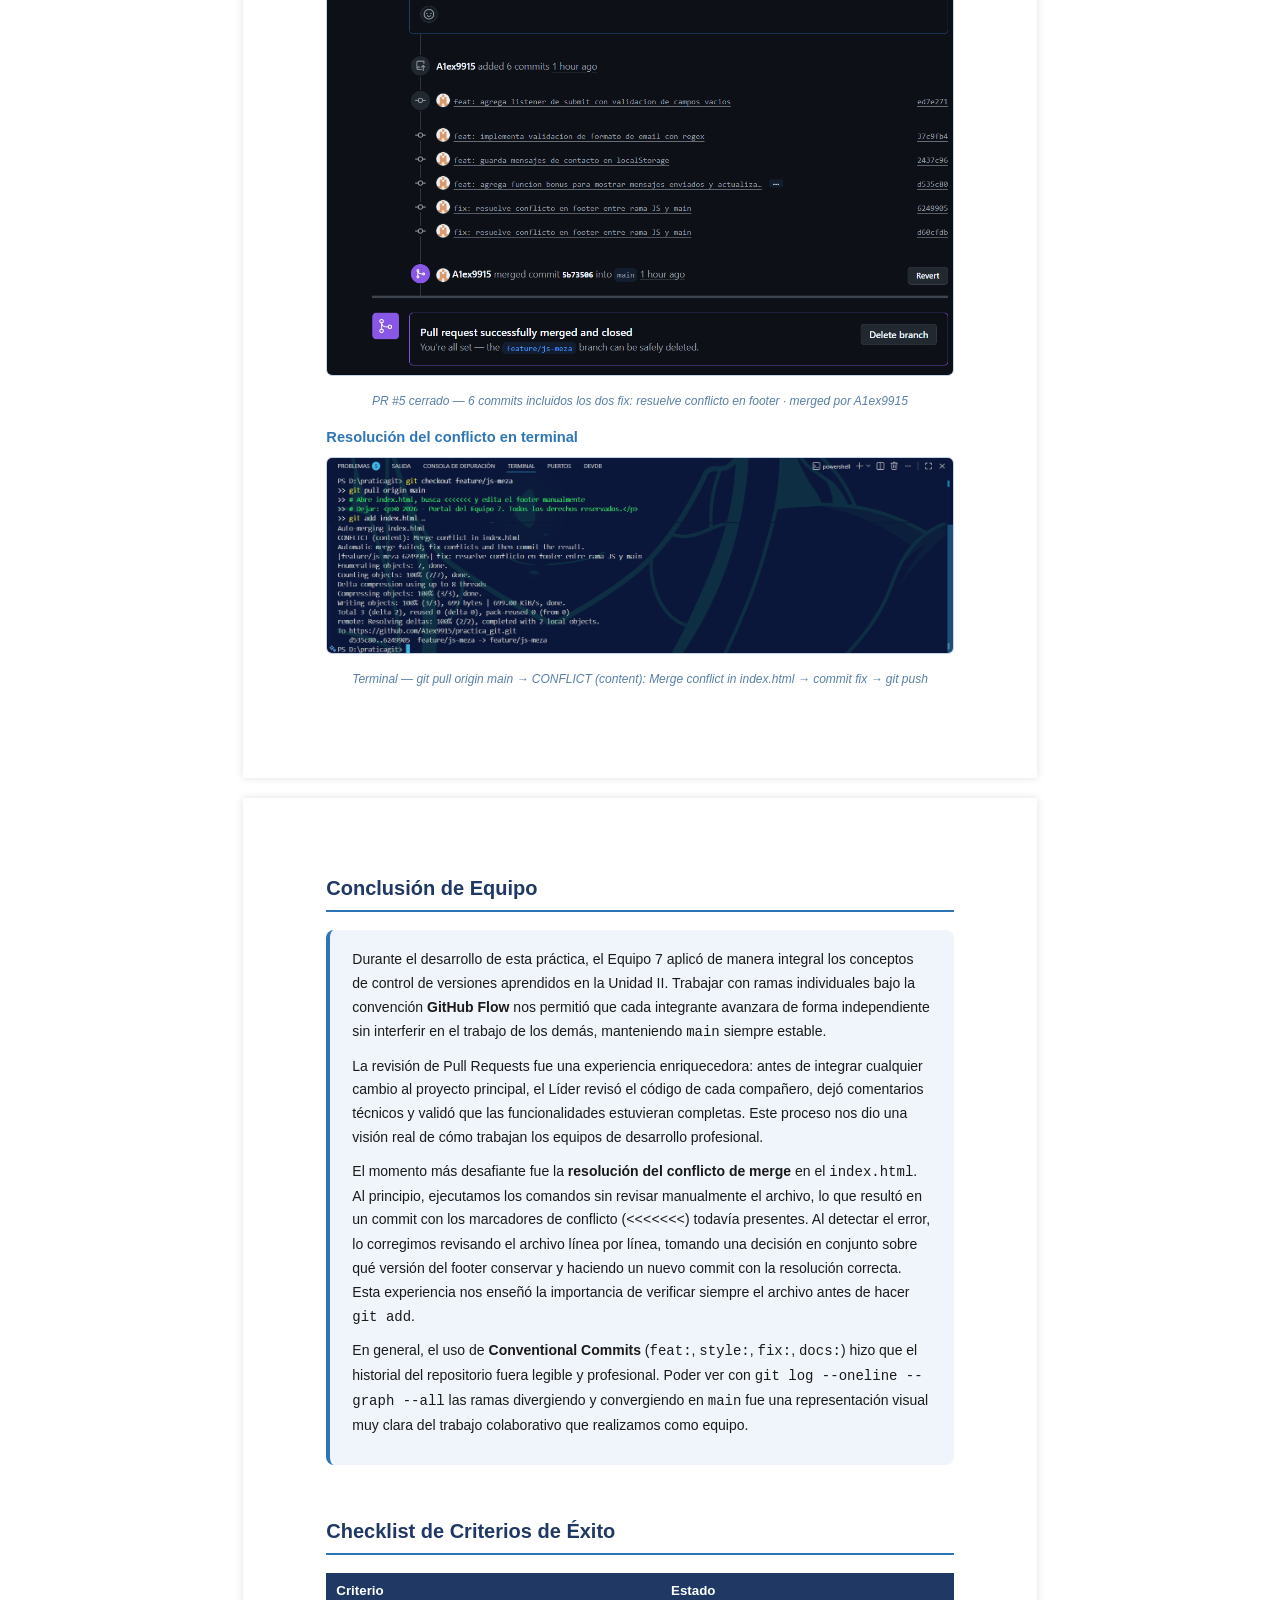
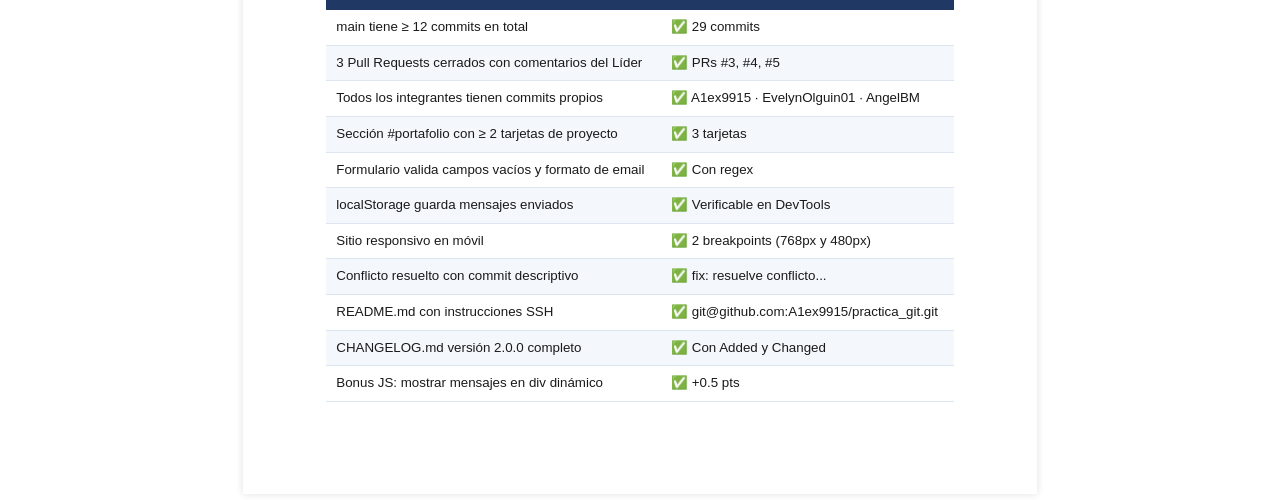
==== commit 2dece0b5: "docs: elimina placeholder PR4 y corrige seccion localStorage con imagen real" ====
--- a/docs/reporte-equipo.html
+++ b/docs/reporte-equipo.html
@@ -451,10 +451,8 @@
     <code>&lt;div&gt;</code> dinámico. Se observan 2 mensajes enviados con nombre, correo,
     contenido y fecha guardados correctamente.
   </p>
-  <div class="screenshot" style="min-height:60px; font-size:10pt;">
-    ⚠️ CAPTURA PENDIENTE (opcional para reforzar evidencia):<br>
-    F12 → Application → Local Storage → localhost → clave <strong>mensajes-contacto</strong>
-  </div>
+  <img src="img_capturas/datos_enviados.png" alt="Mensajes guardados en localStorage mostrados en pantalla" class="cap-img">
+  <p class="cap-label">localStorage funcional — 2 mensajes recuperados y mostrados en div dinámico (función bonus)</p>
 
   <h3>Funcionalidades implementadas</h3>
   <table class="data">
@@ -531,21 +529,9 @@
   <img src="img_capturas/pull_request.png" alt="Repositorio GitHub mostrando las 3 ramas feature" class="cap-img">
   <p class="cap-label">github.com/A1ex9915/practica_git — las 3 ramas con botón "Compare &amp; pull request"</p>
 
-  <div class="screenshot-grid">
-    <div>
-      <p><strong>PR #3 — HTML (feature/html-olguin):</strong></p>
-      <img src="img_capturas/pull_request_olguin.png" alt="PR #3 HTML con 3 commits" class="cap-img-sm">
-      <p class="cap-label">PR #3 abierto con 3 commits — feat: portafolio · feat: contacto · fix: accesibilidad</p>
-    </div>
-    <div>
-      <p><strong>PR #4 — CSS (feature/css-alvarado):</strong></p>
-      <div class="screenshot" style="min-height:120px">
-        ⚠️ FALTA CAPTURA<br>
-        Ir a GitHub → Pull requests → PR #4 cerrado<br>
-        Tomar captura mostrando los 4 commits y el comentario del Líder
-      </div>
-    </div>
-  </div>
+  <p><strong>PR #3 — HTML (feature/html-olguin):</strong></p>
+  <img src="img_capturas/pull_request_olguin.png" alt="PR #3 HTML con 3 commits" class="cap-img">
+  <p class="cap-label">PR #3 con 3 commits — feat: portafolio · feat: contacto · fix: accesibilidad</p>
 
   <p><strong>PR #5 — JS (feature/js-meza) — merged con resolución de conflicto:</strong></p>
   <img src="img_capturas/pull_requet_ conflicto.png" alt="PR #5 JS merged con commits de resolución de conflicto" class="cap-img">
